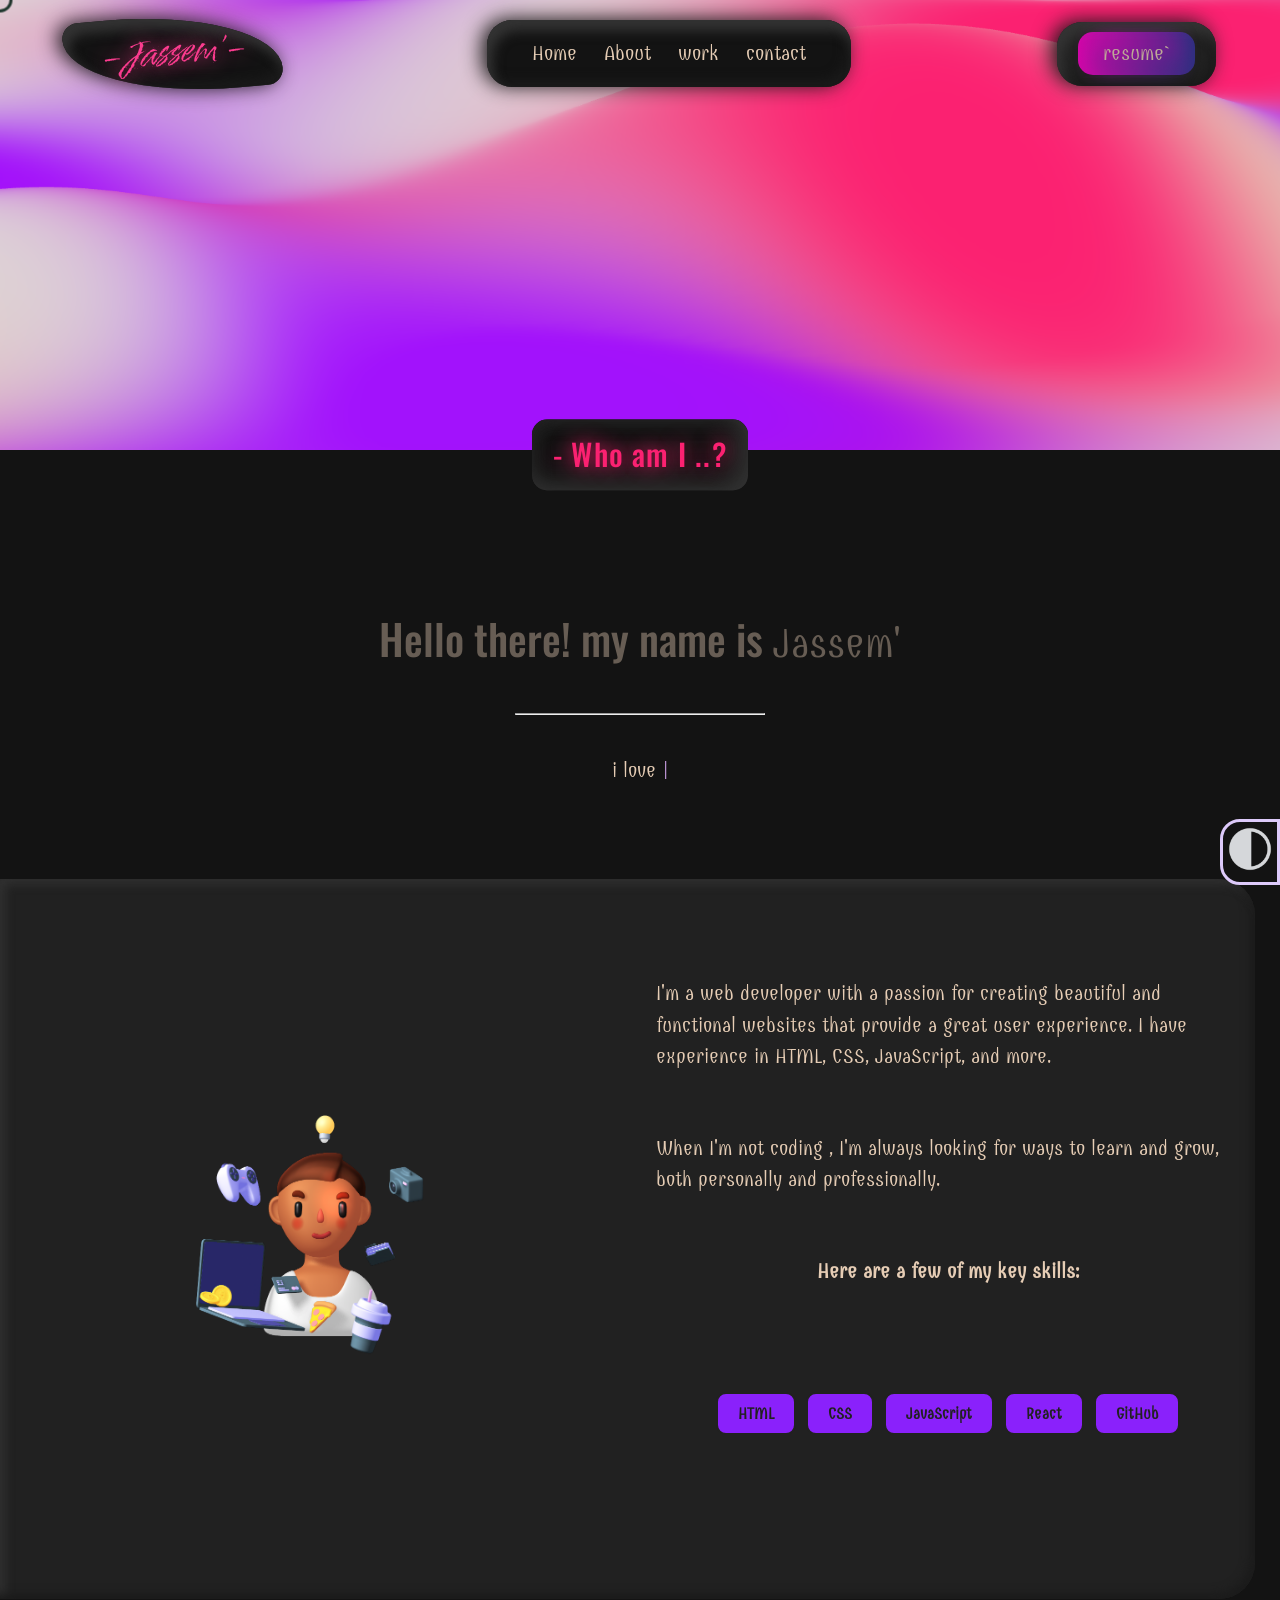
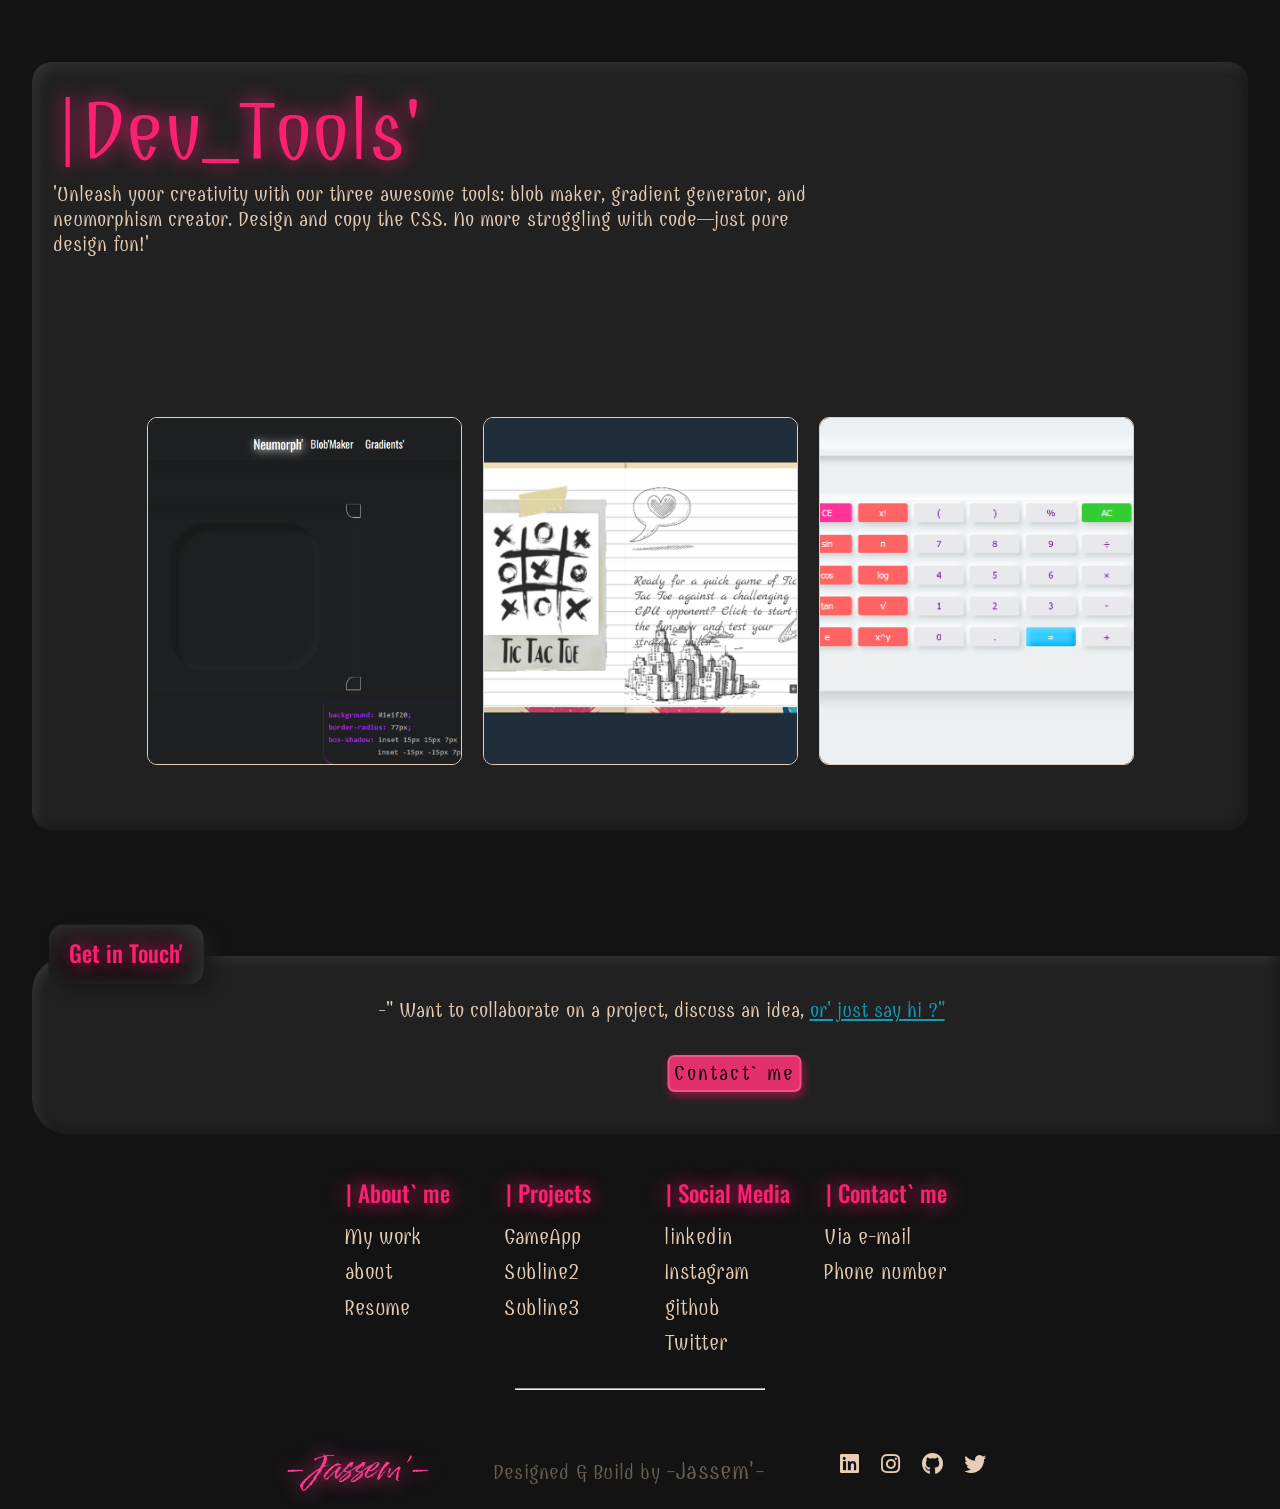
==== index.html @ 5d8669b8 "fixed snap scroll" ====
<!DOCTYPE html>
<html lang="en">
<head>
    <meta charset="UTF-8">
    <meta http-equiv="X-UA-Compatible" content="IE=edge">
    <meta name="viewport" content="width=device-width, initial-scale=1.0">
    <!--css files-->
    <link rel="stylesheet" href="css/HEADER.css">
    <link rel="stylesheet" href="css/FOOTER.css">
    <link rel="stylesheet" href="css/MAIN.css">
    <link rel="stylesheet" href="css/GRADIENT.css">
    <link rel="stylesheet" href="css/ABOUT.css">
    <link rel="stylesheet" href="css/CONTACT.css">
    <link rel="stylesheet" href="css/WORK.css">
    <!--css-libraries-->
    <link
      rel="stylesheet"
      href="https://use.fontawesome.com/releases/v5.14.0/css/all.css"
      integrity="sha384-HzLeBuhoNPvSl5KYnjx0BT+WB0QEEqLprO+NBkkk5gbc67FTaL7XIGa2w1L0Xbgc"
      crossorigin="anonymous"
    >
    <link rel="stylesheet" 
          href="https://cdn.jsdelivr.net/npm/bootstrap-icons@1.9.1/font/bootstrap-icons.css">
    <!--fonts-->
    <link rel="stylesheet" href="https://fonts.googleapis.com/css2?family=Oswald&display=swap"> 
    <link rel="stylesheet" href="https://fonts.googleapis.com/css2?family=Splash&display=swap">
    <link rel="stylesheet" href="https://fonts.googleapis.com/css2?family=The+Nautigal&display=swap">
    <link rel="stylesheet" href="https://fonts.googleapis.com/css2?family=Combo&display=swap"> 
    <link rel="stylesheet" href="https://fonts.googleapis.com/css2?family=Shrikhand&display=swap"> 

    <title>-Jassem'-</title>
</head>


<body>
              <!--!header section-->
  <div class="cursor"></div>

  <header>
      <div class="header__container" id="header">
          <div class="head-notch"><a class="logo__link" href="#"><p class="logo">-Jassem'-</p> </a></div>
          <div class="head-notch">
            <nav class="nav-links">
              <li><a href="#">Home</a></li>
              <li><a href="#about">About </a></li>
              <li><a href="#work">work</a></li>
              <li><a href="#contact">contact</a></li>
            </nav>
          </div>
          <div class="head-notch"><a href="src/Jassem' resume.pdf"><div class="btn-brdr"><button class="btn">resume`</button></div></a></div>
          
          
          <button onclick="onClickFunc()" class="hamburger">
              <span></span>
              <span></span>
              <span></span>
          </button>
      </div>
      <div class="hamb-bg">
          <ul class="hamb-links">
              <li><a href="#">Home</a></li>
              <li><a href="#about">About </a></li>
              <li><a href="#work">work</a></li>
              <li><a href="#contact">contact</a></li>
          </ul>
      </div>
  </header>
    
            <!--(after header section /separator)-->      
    <div class="after__header--container">
      <div class="after__header">
        <canvas id="gradient-canvas" style="height: 100%;" data-transition-in <path fill="url(#grad)" fill-opacity="1" d="M0,96L48,85.3C96,75,192,53,288,64C384,75,480,117,576,154.7C672,192,768,224,864,245.3C960,267,1056,277,1152,245.3C1248,213,1344,139,1392,101.3L1440,64L1440,0L1392,0C1344,0,1248,0,1152,0C1056,0,960,0,864,0C768,0,672,0,576,0C480,0,384,0,288,0C192,0,96,0,48,0L0,0Z"></path>/>
      </div>
    </div>
    <div class="LightSwitch_container"><img src="src/theSwitch.png" id="LightSwitch"></img></div>
              <!--about section-->
  <section class="about-me work-hover">
              <!--about-main section-->               
    <div class="wrapper">
      <div class="about-header"><h1 class="about--title">- Who am I ..?</h1></div>
        <div class="TypeAnime-container">
          <p class="hello">Hello there! my name is <span class="JG">Jassem'</span> </p>
        </div>
        <hr class="hr">
        <p class="typeParagraph">i love <span id="typewriter"></span><span id="About-cursor">|</span></p>
      </div>
      <div class="about-container-bg" id="about">
        <div class="about-me_content">
          <div class="half-content">
            <p> I'm a web developer with a passion for creating beautiful and functional websites that provide a great user experience. I have experience in HTML, CSS, JavaScript, and more.</p>
            <p>When I'm not coding , I'm always looking for ways to learn and grow, both personally and professionally.</p>
            <p style="font-weight: 650;">Here are a few of my key skills:</p>
            <ul class="skills">
              <li style="--index:1">HTML</li>
              <li style="--index:2">CSS</li>
              <li style="--index:3">JavaScript</li>
              <li style="--index:4">React</li>
              <li style="--index:5">GitHub</li>
            </ul>
          </div>
          <div class="half-content">
            <img id="about-img" src="src/JG-b.png" alt="profile picture">
          </div>
        </div>
      </div>
    </div>
  </section>

              <!--my work section-->
  <section class="work-section">
    <div class="work-bg" id="work">
      <div class="work_content">
        <a href="https://some-10s3r.github.io/Dev_Tools-" class="work-title"><span class="char">|</span>Dev_Tools'</a>
        <p class="work-desc">'Unleash your creativity with our three awesome tools: blob maker, gradient generator, and neumorphism creator. Design and copy the CSS. No more struggling with code—just pure design fun!'</p>
      </div>
      <div class="work-slider" style="--quantity:3" data-mouse-pos="0" data-prev-per="0" data-new-per="0" draggable="false">
        <img src="src/Dev_Tools'.png" data-work-header="Dev_Tools'" class="work-project" data-project-index="0" data-work-href="Dev_Tools-"draggable="false">
        <img src="src/BookOfFun.png"  data-work-header="BookOfFun"  class="work-project" data-project-index="1" data-work-href=""draggable="false">
        <img src="src/NeuScCalc.png"  data-work-header="NeuScCalc"  class="work-project" data-project-index="2" data-work-href=""draggable="false">
      </div>
    </div>
  </section>
              <!--!contact me section-->

  <section class="contact__section">
    <div class="contact__me">
      <div class="getInTouch"><h1>Get in Touch'</h1></div>

      <div class="contact__container">
        <p class="contact__p">-" Want to collaborate on a project, discuss an idea,  <u class="awesome">or' just say hi  ?"</u></p>
        <button class="contact__button">Contact` me</button>
      </div>
    </div>
  </section>

          <!--footer section-->
  <section class="footer__container"  id="contact">
      <div class="footer__links">
          <!--footer links section-->


        <div class="footer__link--wrapper">
          <div class="footer__link--items">
            <h1 class="Footer__titles">| About` me</h1>
            <a href="#work">My work</a>
            <a href="#about">about</a>
            <a href="src/Jassem' resume.pdf">Resume</a>
          </div>


          <div class="footer__link--items">
            <h1 class="Footer__titles">| Projects</h1>
            <a href="#">GameApp</a>
            <a href="#">Subline2</a>
            <a href="#">Subline3</a>
          </div>
        </div>
        
        <div class="footer__link--wrapper">

          <div class="footer__link--items">
            <h1 class="Footer__titles">| Social Media</h1>
            <a class="social__links" style="--delay: 1;--color: #4267B2;" href="https://linkedin.com">linkedin</a>
            <a class="social__links" style="--delay: 2;--color: #E1306C;" href="https://Instagram.com">Instagram</a> 
            <a class="social__links" style="--delay: 3;--color: #711270;" href="https://github.com">github</a>
            <a class="social__links" style="--delay: 4;--color: #0077b5;" href="https://twitter.com">Twitter</a>
          </div>
          
          <div class="footer__link--items">
            <h1 class="Footer__titles">| Contact` me</h1>
            <a href="#contact">Via e-mail</a>
            <a href="#contact">Phone number</a>
          </div>
        </div>
      
      </div>

      <hr class="footer__separator">
          <!--bottom footer section-->
      <section class="bottom__footer">
          <div>
            <a class="logo__link" href="#"><p class="logo">-Jassem'-</p> </a>
          </div>
          
          <p class="website__rights">Designed & Build by <span class="JG">-Jassem'-</span></p>

          <!-- social icons section -->
          
          <div class="social__icons">
            <a href="https://linkedin.com" class="social__icon--link "style="--color:#4267B2;--delay: 1;">
              <i class="fab fa-linkedin"></i>
            </a>

            <a href="https://instagram.com" class="social__icon--link "style="--color:#E1306C;--delay: 2;">
              <i class="fab fa-instagram"></i>
            </a>

            <a href="https://github.com" class="social__icon--link "style="--color:#711270;--delay: 3;">
              <i class="fab fa-github"></i>
            </a>

            <a href="https://twitter.com" class="social__icon--link "style="--color:#0077b5;--delay: 4;">
              <i class="fab fa-twitter"></i>
            </a>

          </div>
      </section>
    
  </section>
  
<script src="javascript/cursor.js" async></script>
<script src="javascript/about.js" async></script>
<script src="javascript/gradient.js" async></script>
<script src="javascript/headerHamb.js" async></script>
<script src="javascript/work.js" async></script>
<script src="javascript/dark-light.js" async></script>
</body>
</html>
---- css/HEADER.css ----
header{
    position: fixed;
    z-index: 999;
    top: 0;
    left: 0;
    right: 0;
    height: 100px;
}
.header__container{
    background-color: var(--Primary-bg);
    display: flex;
    align-items: center;
    justify-content: space-between;
    padding: 0.7rem 5%;
    border-radius: 30px;
    background: transparent;
}  
.head-notch{
        background-color: var(--Primary-bg);
        padding: .5rem 3%;
        border-radius: 25px;
        box-shadow: -5px -1px 20px var(--border-2) ,
                    inset 6px 11px 12px var(--border-1), 
                    inset -5px -6px 12px var(--border-2);
}
.head-notch:nth-child(1){
    transform: rotate(-5deg);
    border-radius: 50px 250%;
    transition: all .7s cubic-bezier(1,-0.24,.22,1.4);
}
.head-notch:nth-child(1):hover{
    scale: 1.05;
    transform: rotate(0deg);
    border-radius: 50px;
    padding: .5rem 4%;
    margin: 0 .3rem;
    transition: all .7s cubic-bezier(1,-1.25,0,1.04);
} 
.head-notch:nth-child(2){
    padding: 1rem 3%;
}
.head-notch:nth-child(3){
    background-color: var(--Secondary-bg);
    padding: .5rem 1rem;
    border-radius: 25px;
    transition: all .5s cubic-bezier(.78,-0.86,.27,1.64);
}
.head-notch:nth-child(3):hover{
    scale: 1.05;
    padding: .6rem 1.8rem;
}
.nav-links li{
display: inline-block;
padding: 0 .5rem;
transition: all .4s cubic-bezier(.78,-0.86,.27,1.64);
}
.nav-links li:hover{
    scale: 1.3;
    margin: 0 1rem;
    text-shadow: 0 0 10px currentColor;
}
.highlight1{animation: highlight1 6s infinite ease-out 1.5s;}
.highlight2{animation: highlight2 6s infinite ease-out 1.5s;}
.highlight3{animation: highlight3 6s infinite ease-out 1.5s;}
.highlight4{animation: highlight4 6s infinite ease-out 1.5s;}

@keyframes highlight1 {10%{color: var(--light);} 20%{color: var(--Hover-1);} 30% ,100%   {color: var(--light);}}
@keyframes highlight2 {20%{color: var(--light);} 30%{color: var(--Hover-1);} 40% ,100% {color: var(--light);}}
@keyframes highlight3 {30%{color: var(--light);} 40%{color: var(--Hover-1);} 50% ,100% {color: var(--light);}}
@keyframes highlight4 {40%{color: var(--light);} 50%{color: var(--Hover-1);}    60%   {color: var(--light);}}

.btn{
    color: #e6cdb5;
    scale: 1;
    padding: 9px 25px;
    opacity: 0.8;
    background: #ff00cc;
    background: -webkit-linear-gradient(to right, #ff00cc, #333399);
    background: linear-gradient(to right, #ff00cc, #333399);
    border: none;
    border-radius: 15px;
    filter: none;
    transition: all 0.85s cubic-bezier(.87,-1.38,.03,1.54);
    animation: btn 4s infinite;
}
@keyframes btn {
    0%,35%,55%,100%{filter: grayscale(.8);}
    17%,50%,70%{filter: grayscale(0);}
}
.btn::before{
    content: "";
    position: absolute;
    inset: 15%;
    background: #ff00cc;
    background: linear-gradient(to bottom right,
    #ff00cc, #333399);
    background: -webkit-linear-gradient(to bottom right, #ff00cc, #333399);
    filter: blur(.5em);
    z-index: -1;
}
.btn:hover{
    opacity: 1;
    transform: scale(1.1);
    animation: none;
}
.btn:hover::before{
    inset: 5% 0;
    animation: none;
}
.btn:active{
    transform: scale(1.2);
}
.btn:active::before{
    inset: 15%;
}
.hamburger{
display: none;
}
.hamb-links{
display: none;
}
@media screen and (max-width:866px){
  .nav-links,.cursor{display: none;}

  .head-notch{
    background-color: transparent;
    padding: 0;
    box-shadow: none;
  }

  .head-notch:nth-child(1){
    transform: none;
    border-radius: none;
  }

  .head-notch:nth-child(2) , .head-notch:nth-child(3){
    padding: 0;
  }

  .header__container{
    background-color: var(--Primary-bg);
    display: flex;
    justify-content: space-between;
    align-items: center;
    margin: .5rem .5rem;
    padding: 0.7rem 5%;
    border-radius: 30px;
    box-shadow: inset 10px -8px 25px  var(--Bxshdw-1), 
                inset 10px -8px 12px  var(--BXshdw-2);
  }

  .hamburger{
    display: block;
    position: relative;
    z-index: 999999;
    user-select: none;
    appearance: none;
    border: none;
    outline: none;
    background: none;
  }

  .hamburger span{
    display: block;
    width: 33px;
    height: 4px;
    margin-bottom: 5px;
    position: relative;
    background-color: var(--light);
    border-radius: 6px;
    z-index: 99999;
    transform-origin: 0 0;
    transition: 0.5s;
  }

  .hamburger span:nth-child(2){
    animation: hamb-span 10s ease-in-out infinite 5s; 
  }

  @keyframes hamb-span {
    0%{transform: translate(0);background-color: var(--light);}
    3%{transform:translate(10px);background-color: var(--hamb-spans);}
    5.25%{width:26.5px;transform: translate(0);background-color: var(--light);}
    6.75%{transform:translate(7px);background-color: var(--hamb-spans-2);}
    9.75%{transform: translate(0);background-color: var(--light);}
    12%{transform:translate(2px);background-color: var(--hamb-spans-2);}
    13.5%{transform:translate(1px);background-color: var(--hamb-spans-3);}
    15%{width: 33px; transform: translate(0);background-color: var(--light);}
  }


  .hamburger:hover span:nth-child(2){
    transform: translateX(10px);
    background-color: var(--hamb-spans);
  }

  .hamburger.is-active span:nth-child(1){
    transform: translate(2px, -3px) rotate(45deg);
  }

  .hamburger.is-active span:nth-child(2){
    background-color: var(--hamb-spans);
    opacity: 0;
    transform: translateX(15px);
  }

  .hamburger.is-active span:nth-child(3){
   transform: translate(-1px, 2px) rotate(-45deg);
  }

  .active-bg{
    top: 0;
    right: 0;
    position: fixed;
    border-radius:20px 0 10px 20px;
    background: var(--Primary-bg);
    box-shadow: 10px 8px 15px var(--border-2),
    inset -10px 8px 25px var(--border-1),
    inset 10px -8px 12px var(--border-2);
    transition:all .3s ease-out ;
    animation: blur-out .5s ease-out;
  }

  @keyframes blur-out {
    0%{
    transform: translate(250px ,-350px);
    scale: .2;
    filter: blur(8px);
    } 50%{
    transform: translate(10px ,-20px);
    scale: .8;
    filter: blur(4px);
    } 100%{
    transform: translate(0 ,0);
    scale: 1;
    filter: blur(0px);
    }
  }
      

  .active-links{
  display: block;
  text-decoration: none;
  list-style: none;
  margin: 35px 70px 30px 35px;
  }

  .active-links li {
  margin: 15px;
  font-size: 20px;
  }
}

@media screen and (max-width:677px){
.btn{display: none;}
.logo{margin-right: .5rem;}
}
---- css/FOOTER.css ----
.footer__container {
  background-color: var(--Primary-bg);
  padding: 2rem 0 0 0;
  display: flex;
  justify-content: center;
  align-items: center;
  flex-direction: column;
}

.Footer__titles{
  color: var(--head-titles);
  text-shadow: 0 0 20px var(--head-titles);
  animation: Footer-title-glow 15s infinite;
}

@keyframes Footer-title-glow {
  10%,50%{color: var(--head-titles);
    text-shadow: 0 0 20px var(--head-titles);}
  20%,30%{color: var(--head-titles-3);
    text-shadow: 0 0 20px var(--head-titles-3);}
  25%{color: var(--head-titles-2);
    text-shadow: 0 0 20px var(--head-titles-2);}
}

.footer__links {
  display: flex;
  justify-content: center;
  padding: 0 0 0 2.5rem;
}

.footer__link--wrapper {
  display: flex;
}

.footer__link--items {
  display: flex;
  flex-direction: column;
  align-items: flex-start;
  margin-bottom: 1rem;
  width: 160px;
}
.footer__link--items:hover .social__links{animation: none;}
.social__links{
  animation: social__links 5s infinite ease-out ;
  animation-delay: calc(var(--delay)*.7s);  
}

@keyframes social__links {10%{color: var(--light);} 20%{color: var(--color);} 50% ,100%   {color: var(--light);}}
.bottom__footer {
  display: flex;
  justify-content: space-between;
  align-items: center;
  width: fit-content;
  gap: 3em;
  flex-wrap: wrap;
  margin: 2rem 0 0 0;
  padding: 0 5%;
}
@media screen and (max-width:768px) {
  .bottom__footer{
    justify-content: space-around;
    gap: .5rem;
  }
}
.social__icons {
  display: flex;
  justify-content: space-around;
  align-items: center;
  width: 170px;
  padding: 1rem 0;
}

.footer__separator{
  width: 250px;
  background: rgb(190, 190, 190);
}

.website__rights {
  font-family:'Combo', cursive;
  color: var(--light);
  opacity: .4;
  padding: 1rem 0;
  letter-spacing: .2px;
}
.website__rights span{font-size: 1.2rem;}
.social__icon--link{
  animation: social__links 5s infinite ease-out;
  animation-delay: calc(var(--delay)*.7s);
} 
  
@media screen and (max-width: 820px) {  
  .footer__link--wrapper {
    flex-direction: column;
  }
}
---- css/MAIN.css ----
:root{
    --Dark-1:#131313;
    --Dark-2:#212121;
    --color-text:#e6cdb5;
    --Primary-bg:var(--Dark-1);
    --Secondary-bg:var(--Dark-2);
    --head-titles:#fb2171;
    --head-titles-2: #a827f8;
    --head-titles-3: #8a21fb;
    --Hover-1: #a212fc;
    --light: var(--color-text);
    --border-1:#333333;
    --border-2:#1b1b1b;
    --hamb-shdw:#2a2929;
    --hamb-spans:#FC3C8F;
    --hamb-spans-2:#ff74b0;
    --hamb-spans-3:#fd91c0;
    --logo-glow-1:#ff5aac;
    --logo-glow-2:#FC3C8F;
    --target-height: 110px;
}
.light__theme{
    --Light-1: #ddcafa;
    --Light-2: #dbc4fd;
    --color-text: #333333;
    --border-1: #baa7d7;
    --border-2: #fce1ff;
    --Primary-bg: var(--Light-1);
    --Secondary-bg: var(--Light-2);
    --light: var(--color-text);
}
* {
    box-sizing: border-box;
    margin: 0;
    padding: 0;
    font-family: 'Combo', cursive;
    font-size: 21px;
    font-weight: 500;
    scroll-behavior: smooth;
    transition: .5s ;
    cursor:none; 
}
body{background: var(--Primary-bg);}
::selection{
    color: var(--Secondary-bg);
    background: var(--light);
}
.cursor{
    position: fixed;
    width: 25px;
    height: 25px;
    border-radius: 50%;
    border: 3.5px solid #fff;
    mix-blend-mode: difference;
    transform: translate(-50%,-50%);
    pointer-events: none;
    animation: cursor 20s linear infinite;
    transition: .01s;
    z-index: 999999;
}
@keyframes cursor {
    48%,52%{background: none;}
    50%{background: #fff;}
}
.cursor-click{
    width:35px;
    height: 35px;
    border: 3.5px dashed #fff;
    animation: curClck 2.7s linear infinite;
    animation-delay: .2s;
}
@keyframes curClck {
    from{transform: translate(-50%,-50%) rotate(0);}
    to{transform: translate(-50%,-50%) rotate(360deg);}
}


                                    /*! this is the scroll snap css*/
html{
    scroll-snap-type: y mandatory;
    scroll-padding-top: 105px;
}
.after__header--container{scroll-snap-align: start;scroll-snap-stop: always;}
.work-bg{scroll-snap-align: start;scroll-snap-stop: always;}
.contact__section{scroll-snap-align: start;scroll-snap-stop: always;}
.footer__container{scroll-snap-align: start;scroll-snap-stop: always;}
                                    /*----------HEADER__BORDER---------*/

header a:hover::after{
    transform: scaleX(0);
}

p{color: var(--light);}

a{
    text-decoration: none;
    color: var(--light);
    text-decoration: none;
    margin-bottom: 0.5rem;
    transition: .5s ease-out;
    scale: 1.05;
}

a:hover, a:active{
    color: var(--Hover-1);
    transition: .5s ease-out;
    scale: 1;
}
.social__icons a:hover,.social__icons a:active,.social__links:hover,.social__links:active{color: var(--color);}

a::after{
    content:"";
    position: absolute;
    width: 100%;
    height: 1.5px;
    bottom: 0;
    left: 0;
    border-radius: 50%;
    background:var(--Hover-1);/*change hover here*/
    transform: scaleX(0);
    transform-origin: center;
    transition: transform .5s;
}
.social__icons a::after,.social__links::after{background: var(--color);}
a:hover::after{
    transform: scaleX(1);
}

h1 ,h2{
    font-family: 'Oswald', sans-serif;
    font-size: 23px;
    font-weight: 500;
    margin-bottom: 15px;
    color: var(--head-titles);
    text-shadow: 0 0 20px var(--head-titles);
}



                                    /*--------------------------*/


.logo {
    color: var(--logo-glow-2);
    font-family: 'Splash',cursive;
    font-weight: 400;
    font-size: 35px;
    text-decoration: none;
    text-shadow: 0 0 20px var(--logo-glow-2);
    animation: logo-glow 1s ease-in-out infinite alternate 2s;
}

.logo__link:hover::after{transform: scaleX(0);}

@keyframes logo-glow {
    from {
    text-shadow: 0 0 5px var(--logo-glow-1);
    }
    to {
    text-shadow: 0 0 20px var(--logo-glow-2);
    }
}

ul{
    list-style: none;
}

.nav-links li a:hover{
    color: var(--light);
}


                            /*-------------------------------*/
.after__header{
    height: 50vh;
    position: relative;
}

@keyframes title-glow {
    0%,20%,100% {color: var(--head-titles-2);text-shadow: 0 0 20px var(--head-titles-2);}
    40% {color: #278cf8;text-shadow: 0 0 20px #278cf8;}
    50% {color: #a827f8;text-shadow: 0 0 20px #a827f8;}
    60% {color: #f8279a;text-shadow: 0 0 20px #f8279a;}
    70% {color: #273cf8;text-shadow: 0 0 20px #273cf8;}
}
.JG{animation: JG-glow 3s infinite ease;}
p:has(span.JG){opacity: .4;}
@keyframes JG-glow {
    0%,25%{text-shadow: 0 0 5px var(--color-text);opacity:1;filter: blur(0px);}
    10%{text-shadow: 0 0 1px var(--color-text);opacity: 0;filter: blur(5px);}
}

#LightSwitch{
    width: 50px;
    height: 50px;
    mix-blend-mode: difference;
}

.LightSwitch_container{
    background: #131313;
    border: 3px solid #ddcafa;
    border-radius:  20px 0  0 20px ;
    z-index: 9999;
    position: fixed;
    bottom: .7rem;
    right: 0;
    padding: 2px;
    animation: lghtswtch 5s infinite;
}

@keyframes lghtswtch {
    0%,60%{background: #131313;border: 3px solid #ddcafa;}
    10%,50%{background: #ddcafa;border: 3px solid #131313;}
}
---- css/GRADIENT.css ----
#gradient-canvas {
    width: 100%;

    --gradient-color-1: #dcdcdc; 
    --gradient-color-2: #e6cdb5; 
    --gradient-color-3: #a212fc;
    --gradient-color-4: #fb2171;
}
---- css/ABOUT.css ----
.about-me{
    padding: 0 0 3em 0;
    background: var(--Primary-bg);
}
.wrapper {
    height: calc(50vh - 1em);
    display: flex;
    justify-content: space-evenly;
    align-items: center;
    flex-direction: column;
    background: var(--Primary-bg);
    padding-bottom: 2.5em;
}

.about-header {
    padding: .5rem 1rem 0 1rem;
    background-color: var(--Primary-bg);
    transform: translateY(-3.5rem);
    border-radius: 15px;
    box-shadow: inset -10px -8px 25px var(--border-1),
        inset 10px 8px 12px var(--border-2);
    transition: all .5s cubic-bezier(.78,-0.86,.27,1.64);
}
.about-header:hover {
    scale: 1.15;
}
.about--title {
    letter-spacing: 1.2px;
    font-size: 30px;
    animation: title-glow 7s infinite;
}
.hello{
    color: var(--light);
    font-size: 2rem;
    opacity: .4;
    font-family: 'Oswald', sans-serif;
    font-weight: 500;
    text-align: center;
}
.hello span{font-size: 2rem;}
.hr{
    width: 250px;
    background: rgba(190, 190, 190, 0.367);
}

#typewriter{
    color: var(--light);
}

#About-cursor{
    color: rgb(214, 168, 241);
    animation: blink 1.5s linear infinite;
}

@keyframes blink {
    0%,100%{opacity: 100%;}
    45%,55%{opacity: 0%;}
}

.about-container-bg{
    background: var(--Primary-bg);
    height: 80vh;
    scroll-snap-align: start;
}

.about-me_content {
    height: 100%;
    margin: 0 1.2em 0 0; 
	padding: 0;
    color: var(--light);
    background-color: var(--Secondary-bg);
    border-radius: 0 36px 36px 0 ;
    box-shadow: inset -5px -5px 10px var(--border-2),
                inset 5px 5px 10px var(--border-1);
    display: flex;
    align-items: center;
    justify-content: center;
}
.half-content{
    display: flex;
    align-items: center;
    justify-content: space-around;
    flex-direction: column;

}
.about-me_content p {
    padding: 15px;
	font-size: 21px;
	line-height: 1.5;
	margin-bottom: 30px;
}

.about-me_content .skills {
	display: flex;
	flex-wrap: wrap;
	justify-content: flex-start;
	margin-top: 30px;
	margin-bottom: 50px;
    padding: 30px;
    transform-style: preserve-3d;
    perspective: 1000px;
}
.about-me_content .skills:hover li{filter: grayscale(.9);animation-play-state: running;}

.about-me_content .skills li {
    color: #212121;
    border:2px solid #212121;
	background-color: #8a21fb;
	font-size: 16px;
	font-weight: bold;
    margin: 0 5px;
	padding: 10px 20px;
	border-radius: 10px;
	text-align: center;
    transition: all .5s cubic-bezier(0.215, 0.610, 0.355, 1);
    animation: skills 5s infinite;
    animation-delay: calc(var(--index)*0.2s);
    animation-play-state: paused;
}
.about-me_content .skills li:has(+*+*+*:hover){
    transform: translateZ(40px) rotateY(-15deg);
}
.about-me_content .skills li:has(+*+*:hover){
    filter: grayscale(.9);
    transform: translateZ(70px) rotateY(-25deg);
}
.about-me_content .skills li:has(+*:hover){
    filter: grayscale(.7);
    transform: translateZ(150px) rotateY(-55deg);
}
.about-me_content .skills li:hover{
    filter: grayscale(0);
    transform: translateZ(200px);
}
.about-me_content .skills li:hover +*{
    filter: grayscale(.7);
    transform: translateZ(150px) rotateY(55deg);
}
.about-me_content .skills li:hover +*+*{
    filter: grayscale(.9);
    transform: translateZ(70px) rotateY(25deg);
}
.about-me_content .skills li:hover +*+*+*{
    transform: translateZ(40px) rotateY(15deg);
}

@keyframes skills {
    0%,100% {background-color: #a827f8;text-shadow: 0 0 20px #a827f8;}
    35% {background-color: #f8279a;text-shadow: 0 0 20px #f8279a;}
    50% {background-color: #f8ee27;text-shadow: 0 0 20px #f8ee27;}
    70% {background-color: #27f8a4;text-shadow: 0 0 20px #27f8a4;}
    90% {background-color: #2731f8;text-shadow: 0 0 20px #2731f8;}
}
  
.about-me_content img {
    width: 100%;
    aspect-ratio: 2/1;
}

@media (min-width: 768px) {
	.about-me_content{
		flex-direction: row-reverse;
	}
}

@media (max-width: 768px) {
	.about-me_content {flex-direction: column;}
    .about-me_content .skills li{filter: grayscale(0);}
    .about-container-bg{height: auto;}
}
---- css/CONTACT.css ----
.contact__section{
  background: var(--Primary-bg);
}
.getInTouch{
  position: absolute;
  padding: .5rem 1rem 0 1rem;
  background-color: var(--Primary-bg);
  transform: translate(.8rem , -1.5rem);
  border-radius: 15px;
  box-shadow: 10px 8px 15px var(--border-2),
              inset -10px 8px 25px var(--border-1),
              inset 10px -8px 12px var(--border-2);
  transition: all .5s cubic-bezier(.78,-0.86,.27,1.64);
}
.getInTouch:hover {
    scale: 1.15;
}
.getInTouch h1{
  color: var(--head-titles);
  text-shadow:0 0 20px var(--head-titles);
  animation: title-glow 5s infinite;
}
.contact__me{
  margin: 0 0 0 1.5rem;
  background-color: var(--Secondary-bg);
  border-radius: 36px 0 0 36px;
  box-shadow: inset -5px -5px 10px var(--border-2),
              inset 5px 5px 10px var(--border-1);
}
.contact__container{
  display: flex;
  align-items: center;
  justify-content: center;
  flex-direction: column;
}
.contact__p{
  color:var(--light);
  text-shadow: var(--light);
  margin: 2em 0 .5em .5em;
}
.awesome{
  color: #139bb6;
  text-shadow: #139bb6;
  cursor:grab;
  animation: colors 3s infinite alternate 5s;
  animation-play-state: paused;
}
.awesome:hover{animation-play-state: running;}
@keyframes colors {
  0%{color: #139bb6;text-shadow: #139bb6}
  20%{color: #366ff3;text-shadow: #366ff3}
  40%{color: #ae22d9;text-shadow: #ae22d9}
  60%{color: #e637c9;text-shadow: #e637c9}
  80%{color: #d51e4f;text-shadow: #d51e4f}
  90%{color: #e77c24;text-shadow: #e77c24}
}
.contact__button{
  background-color: #E1306C;
  border: 2px solid #eb5486;
  letter-spacing: .1em;
  border-radius: 7px;
  padding: .2rem; 
  margin: 1rem .5rem 2rem 3rem;
  box-shadow: 2px 4px 10px 0px #921941;
  transform: translate(2.5em);
  transition:all .3s ease-out;
}
---- css/WORK.css ----
.work-section{
    background: var(--Primary-bg);
    height: 90vh;
    width: 100%;
    margin-bottom: 4em;
    padding: 0 0 2em 0;
    display: flex;
    align-items: center;
    justify-content: center;
}
.work-bg{
    box-shadow: inset -5px -5px 10px var(--border-2), inset 5px 5px 10px var(--border-1);
    width: 95%;
    height: 100%;
    background: var(--Secondary-bg);
    border-radius: 20px;
    display: flex;
    padding: 1em;
    justify-content: space-between;
    flex-direction: column;
    overflow: hidden;
}
.work_content{
    width: 65%;
    height: 30%;
}
@media screen and (max-width:450px) {
    .work_content{width: 100%;}
}
.work_content .work-title{
    font-weight:500;
    margin-bottom: 15px;
    color: var(--head-titles);
    text-shadow: 0 0 20px var(--head-titles);
}
.work_content .work-title span{font-size: 4rem;display: inline-block;transition: all .5s ease;transition-delay: .3s;}
@media screen and (max-width:500px) {
    .work_content .work-title,.work_content .work-title span{font-size: 1.5rem;}
}
.work-slider{
    max-width: calc(var(--quantity)*20em);
    height: 60%;
    display: flex;
    align-items: center;
    justify-content: center;
    gap: 1em;
}
.work-slider .work-project{
    height: 80%;
    width: 15em;
    object-fit: cover;
    object-position: 50% 50%;
    border-radius: 10px;
    border: 1px solid var(--color-text);
}
/* work-title transitions and animations */
.work-title:hover .char{animation: wiggly 2s infinite;}
@keyframes wiggly {
    0%,100%{translate:0 0px;}
    50%{translate:0 5px;}
}
.work-title:hover .char{animation: wiggly 2s infinite ;transition-delay: none;animation-delay: .3s}
.work-title:hover .char:nth-child(1){
    animation: bar 1s forwards cubic-bezier(0.215, 0.610, 0.355, 1);
}
@keyframes bar{
    0%,50%,100%{transform: translate(0,0) rotate(0deg);}
    20%,25%{transform: translate(-50%) rotate(-2deg);}
    75%{transform: translate(-10% ) rotate(-1deg);}
}
.work-title:hover .char:nth-child(2){
    transform: translate(10%,-20%) rotate(-5deg);
    transition-delay: calc(500ms+210ms);
    animation-delay: 10s;
}
.work-title:hover .char:nth-child(3){
    transform: translate(5%,15%) rotate(3deg);
    transition-delay: calc(500ms+150ms);
    animation-duration: 3s;
}
.work-title:hover .char:nth-child(4){
    transform: translate(15%,-15%) rotate(5deg);
    transition-delay: calc(500ms+270ms);
    animation-duration: 5s;
}
.work-title:hover .char:nth-child(5){
    transform: translate(5%,3%) rotate(2deg);
    transition-delay: calc(500ms+750ms);
    animation-duration: 7s;
}
.work-title:hover .char:nth-child(6){
    transform: translate( -8%, 15%) rotate(-8deg);
    transition-delay: calc(500ms+515ms);
    animation-duration: 3s;
}
.work-title:hover .char:nth-child(7){
    transform: translate(-10% ,-14%) rotate(-4deg);
    transition-delay: calc(500ms+350ms);
    animation-duration: 5s;
}
.work-title:hover .char:nth-child(8){
    transform: translate(7%,4%) rotate(-2deg);
    transition-delay: calc(500ms+700ms);
    animation-duration: 7s;
}
.work-title:hover .char:nth-child(9){
    transform: translate(8%,-7%) rotate(-4deg);
    transition-delay: calc(500ms+550ms);
    animation-duration: 10s;
}
.work-title:hover .char:nth-child(10),.work-title:hover .char:last-child{
    animation: revBar .7s forwards .3s cubic-bezier(0.215, 0.610, 0.355, 1);
}
@keyframes revBar {
    0%,65%,100%{transform: translate(0 0) rotate(0);}
    50%{transform: translate(50%, -5%) rotate(3deg);}
}
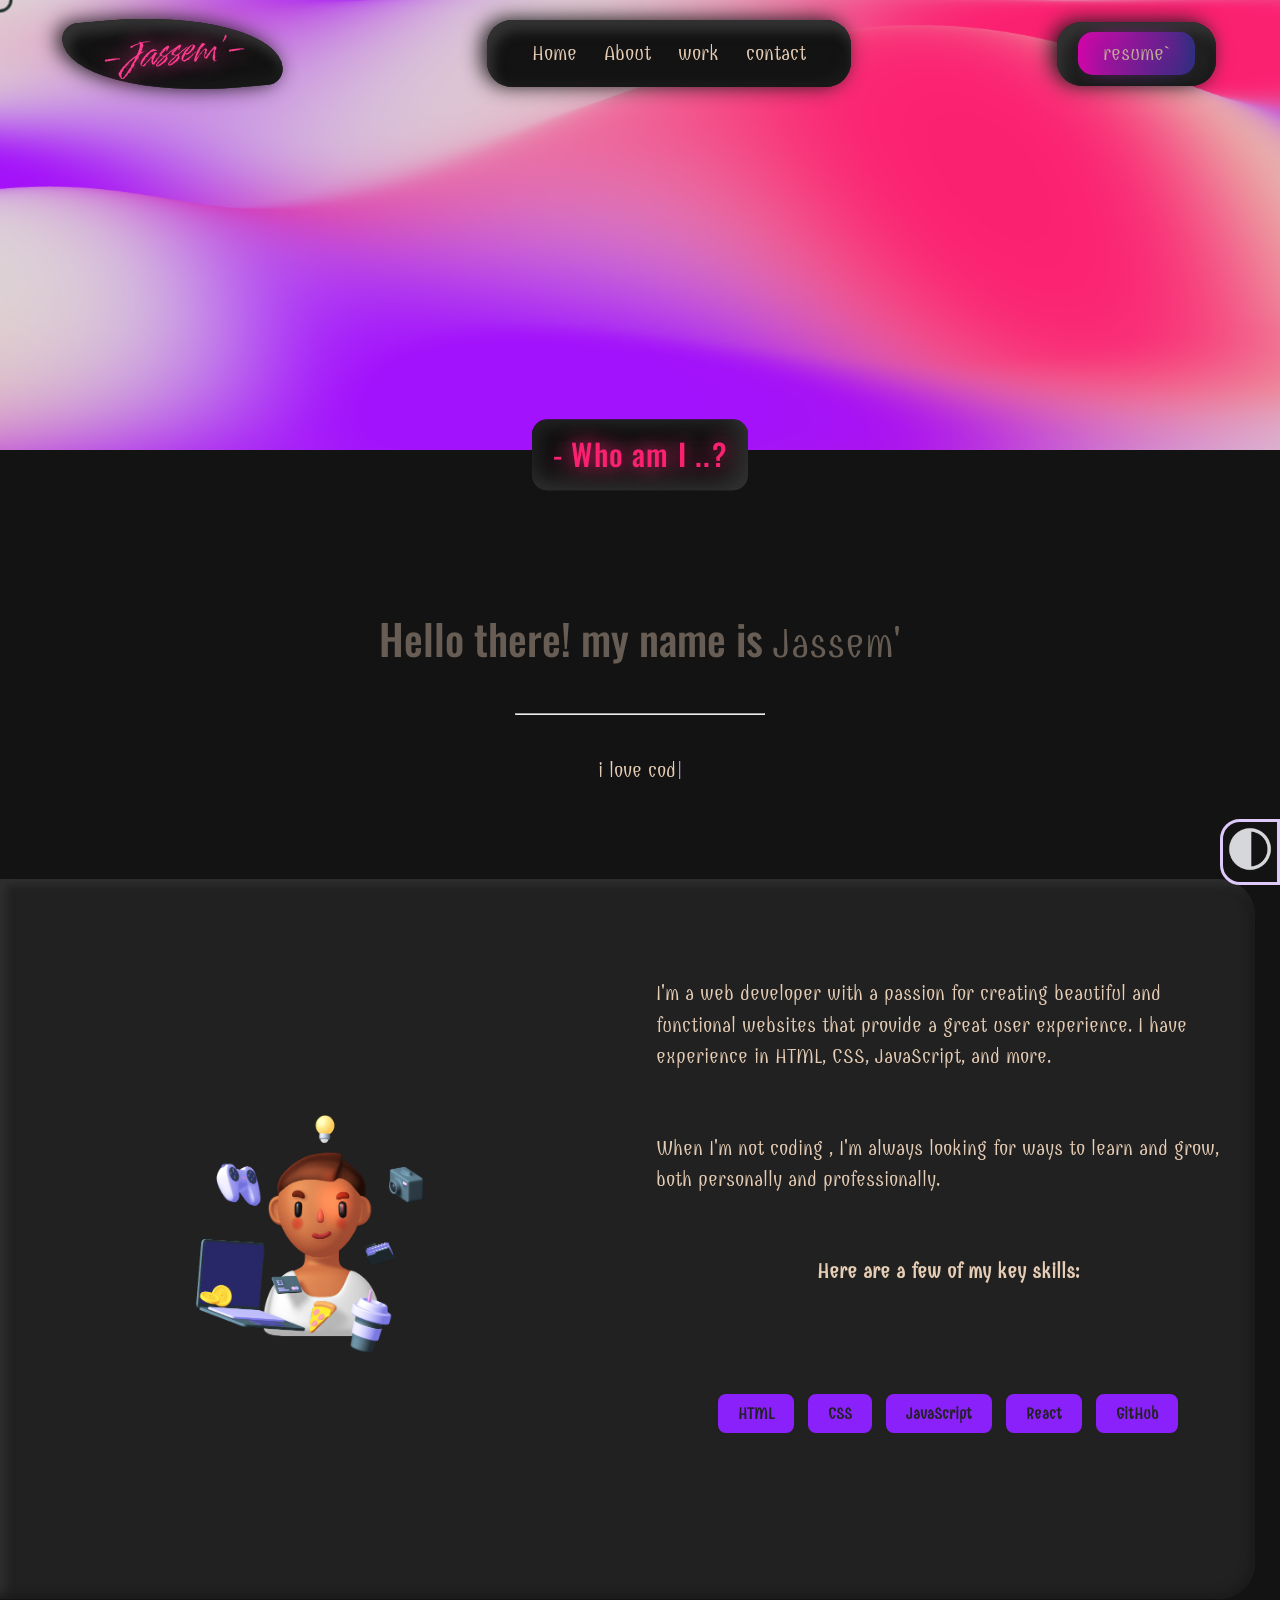
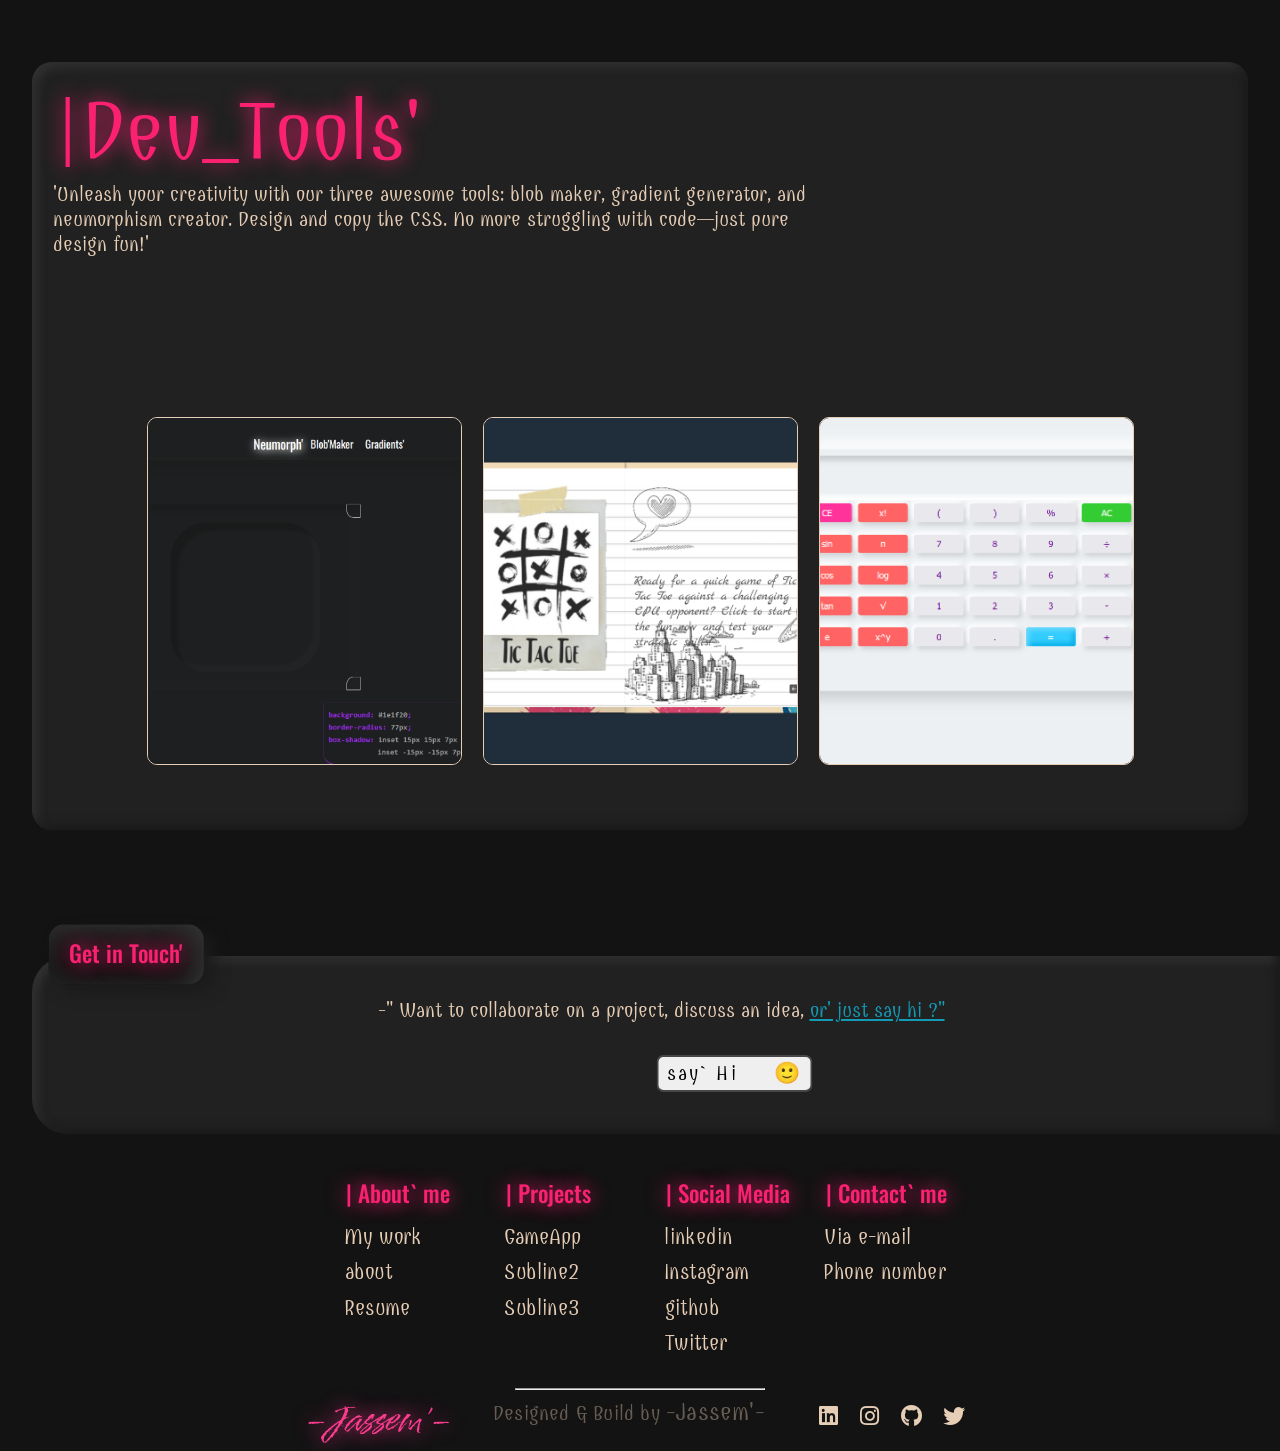
==== commit 287c2ac8: "fixed contact,now the emojis and image interactivity in about" ====
--- a/index.html
+++ b/index.html
@@ -82,7 +82,7 @@
           <p class="hello">Hello there! my name is <span class="JG">Jassem'</span> </p>
         </div>
         <hr class="hr">
-        <p class="typeParagraph">i love <span id="typewriter"></span><span id="About-cursor">|</span></p>
+        <p class="typeParagraph">i love  <span id="typewriter"></span><span id="About-cursor">|</span></p>
       </div>
       <div class="about-container-bg" id="about">
         <div class="about-me_content">
@@ -128,7 +128,7 @@
 
       <div class="contact__container">
         <p class="contact__p">-" Want to collaborate on a project, discuss an idea,  <u class="awesome">or' just say hi  ?"</u></p>
-        <button class="contact__button">Contact` me</button>
+        <button class="contact__button">say` Hi <span class="waveHand">✋</span></button>
       </div>
     </div>
   </section>
--- a/css/HEADER.css
+++ b/css/HEADER.css
@@ -209,10 +209,10 @@
   }
 
   .active-bg{
-    top: 0;
-    right: 0;
+    top: 1em;
+    right: 1em;
     position: fixed;
-    border-radius:20px 0 10px 20px;
+    border-radius: 50px 10px 50px 10px;
     background: var(--Primary-bg);
     box-shadow: 10px 8px 15px var(--border-2),
     inset -10px 8px 25px var(--border-1),
--- a/css/FOOTER.css
+++ b/css/FOOTER.css
@@ -51,15 +51,15 @@
   justify-content: space-between;
   align-items: center;
   width: fit-content;
-  gap: 3em;
+  gap: 2em;
   flex-wrap: wrap;
-  margin: 2rem 0 0 0;
+  margin: .2rem 0 0rem 0;
   padding: 0 5%;
 }
 @media screen and (max-width:768px) {
   .bottom__footer{
-    justify-content: space-around;
-    gap: .5rem;
+    justify-content: center;
+    gap: 0;
   }
 }
 .social__icons {
@@ -67,7 +67,6 @@
   justify-content: space-around;
   align-items: center;
   width: 170px;
-  padding: 1rem 0;
 }
 
 .footer__separator{
@@ -79,7 +78,7 @@
   font-family:'Combo', cursive;
   color: var(--light);
   opacity: .4;
-  padding: 1rem 0;
+  padding: 0 0 1em 0;
   letter-spacing: .2px;
 }
 .website__rights span{font-size: 1.2rem;}
--- a/css/MAIN.css
+++ b/css/MAIN.css
@@ -74,7 +74,6 @@
     to{transform: translate(-50%,-50%) rotate(360deg);}
 }
 
-
                                     /*! this is the scroll snap css*/
 html{
     scroll-snap-type: y mandatory;
@@ -82,7 +81,7 @@
 }
 .after__header--container{scroll-snap-align: start;scroll-snap-stop: always;}
 .work-bg{scroll-snap-align: start;scroll-snap-stop: always;}
-.contact__section{scroll-snap-align: start;scroll-snap-stop: always;}
+.contact__section{scroll-snap-align: start;scroll-snap-stop: always;scroll-margin-top: 110px;}
 .footer__container{scroll-snap-align: start;scroll-snap-stop: always;}
                                     /*----------HEADER__BORDER---------*/
 
--- a/css/CONTACT.css
+++ b/css/CONTACT.css
@@ -42,26 +42,65 @@
   color: #139bb6;
   text-shadow: #139bb6;
   cursor:grab;
-  animation: colors 3s infinite alternate 5s;
-  animation-play-state: paused;
+  animation: colors 3s infinite alternate;
 }
-.awesome:hover{animation-play-state: running;}
+.awesome:hover{animation-play-state: paused;}
 @keyframes colors {
-  0%{color: #139bb6;text-shadow: #139bb6}
-  20%{color: #366ff3;text-shadow: #366ff3}
-  40%{color: #ae22d9;text-shadow: #ae22d9}
-  60%{color: #e637c9;text-shadow: #e637c9}
-  80%{color: #d51e4f;text-shadow: #d51e4f}
-  90%{color: #e77c24;text-shadow: #e77c24}
+  0% {color: #139bb6;text-shadow:0 0 3px #139bb6}
+  20%{color: #366ff3;text-shadow:0 0 3px #366ff3}
+  40%{color: #ae22d9;text-shadow:0 0 3px #ae22d9}
+  60%{color: #e637c9;text-shadow:0 0 3px #e637c9}
+  80%{color: #d51e4f;text-shadow:0 0 3px #d51e4f}
+  90%{color: #e77c24;text-shadow:0 0 3px #e77c24}
 }
 .contact__button{
-  background-color: #E1306C;
-  border: 2px solid #eb5486;
+  border: 2px solid rgba(0, 0, 0, 0.7);
   letter-spacing: .1em;
   border-radius: 7px;
-  padding: .2rem; 
+  padding: .2rem .4rem; 
   margin: 1rem .5rem 2rem 3rem;
-  box-shadow: 2px 4px 10px 0px #921941;
   transform: translate(2.5em);
-  transition:all .3s ease-out;
-}  +  transition: all .5s cubic-bezier(.78,-0.86,.27,1.64);
+  animation: colors2 5s linear infinite;
+  animation-play-state: paused;
+} 
+.contact__button:hover{
+  letter-spacing: .15em;
+  border-radius: 5px 15px;
+  padding: .2rem 1em;
+  transform: translate(2.5em) scale(1.25);
+  animation-play-state: running;
+}
+@keyframes colors2 {
+  0%,100%{background-color: #139bb6;text-shadow:0 0 3px #139bb6;box-shadow: 2px 4px 8px 0px #139bb6;}
+  20%{background-color: #366ff3;text-shadow:0 0 3px #366ff3;box-shadow: 2px 4px 8px 0px #366ff3;}
+  40%{background-color: #ae22d9;text-shadow:0 0 3px #ae22d9;box-shadow: 2px 4px 8px 0px #ae22d9;}
+  60%{background-color: #e637c9;text-shadow:0 0 3px #e637c9;box-shadow: 2px 4px 8px 0px #e637c9;}
+  80%{background-color: #d51e4f;text-shadow:0 0 3px #d51e4f;box-shadow: 2px 4px 8px 0px #d51e4f;}
+  90%{background-color: #e77c24;text-shadow:0 0 3px #e77c24;box-shadow: 2px 4px 8px 0px #e77c24;}
+}
+.contact__button::after{
+  content: "🙂";
+}
+.contact__button:hover::after{
+  content: "😁";   
+}
+.contact__button span.waveHand{
+  display:inline-block;
+  opacity: 0;
+  rotate: -20deg;
+  scale: .8;
+  transform: translate(13px,7px);
+  transition: all .3s ease;
+}
+.contact__button:hover span.waveHand{
+  animation: waveHand .7s linear forwards;
+  opacity: 1;
+  transform: translate(13px,1px);
+  animation-delay: .2s;
+  transition-delay: .1s;
+}
+@keyframes waveHand {
+  0%,50%{transform: translate(13px,1px) rotate(0);}
+  25%,75%,100%{transform: translate(10px,1px) rotate(-30deg);}
+}
--- a/css/WORK.css
+++ b/css/WORK.css
@@ -28,6 +28,7 @@
     .work_content{width: 100%;}
 }
 .work_content .work-title{
+    font-size: 4rem;
     font-weight:500;
     margin-bottom: 15px;
     color: var(--head-titles);
@@ -35,7 +36,7 @@
 }
 .work_content .work-title span{font-size: 4rem;display: inline-block;transition: all .5s ease;transition-delay: .3s;}
 @media screen and (max-width:500px) {
-    .work_content .work-title,.work_content .work-title span{font-size: 1.5rem;}
+    .work_content .work-title,.work_content .work-title span{font-size: 1.5em;}
 }
 .work-slider{
     max-width: calc(var(--quantity)*20em);
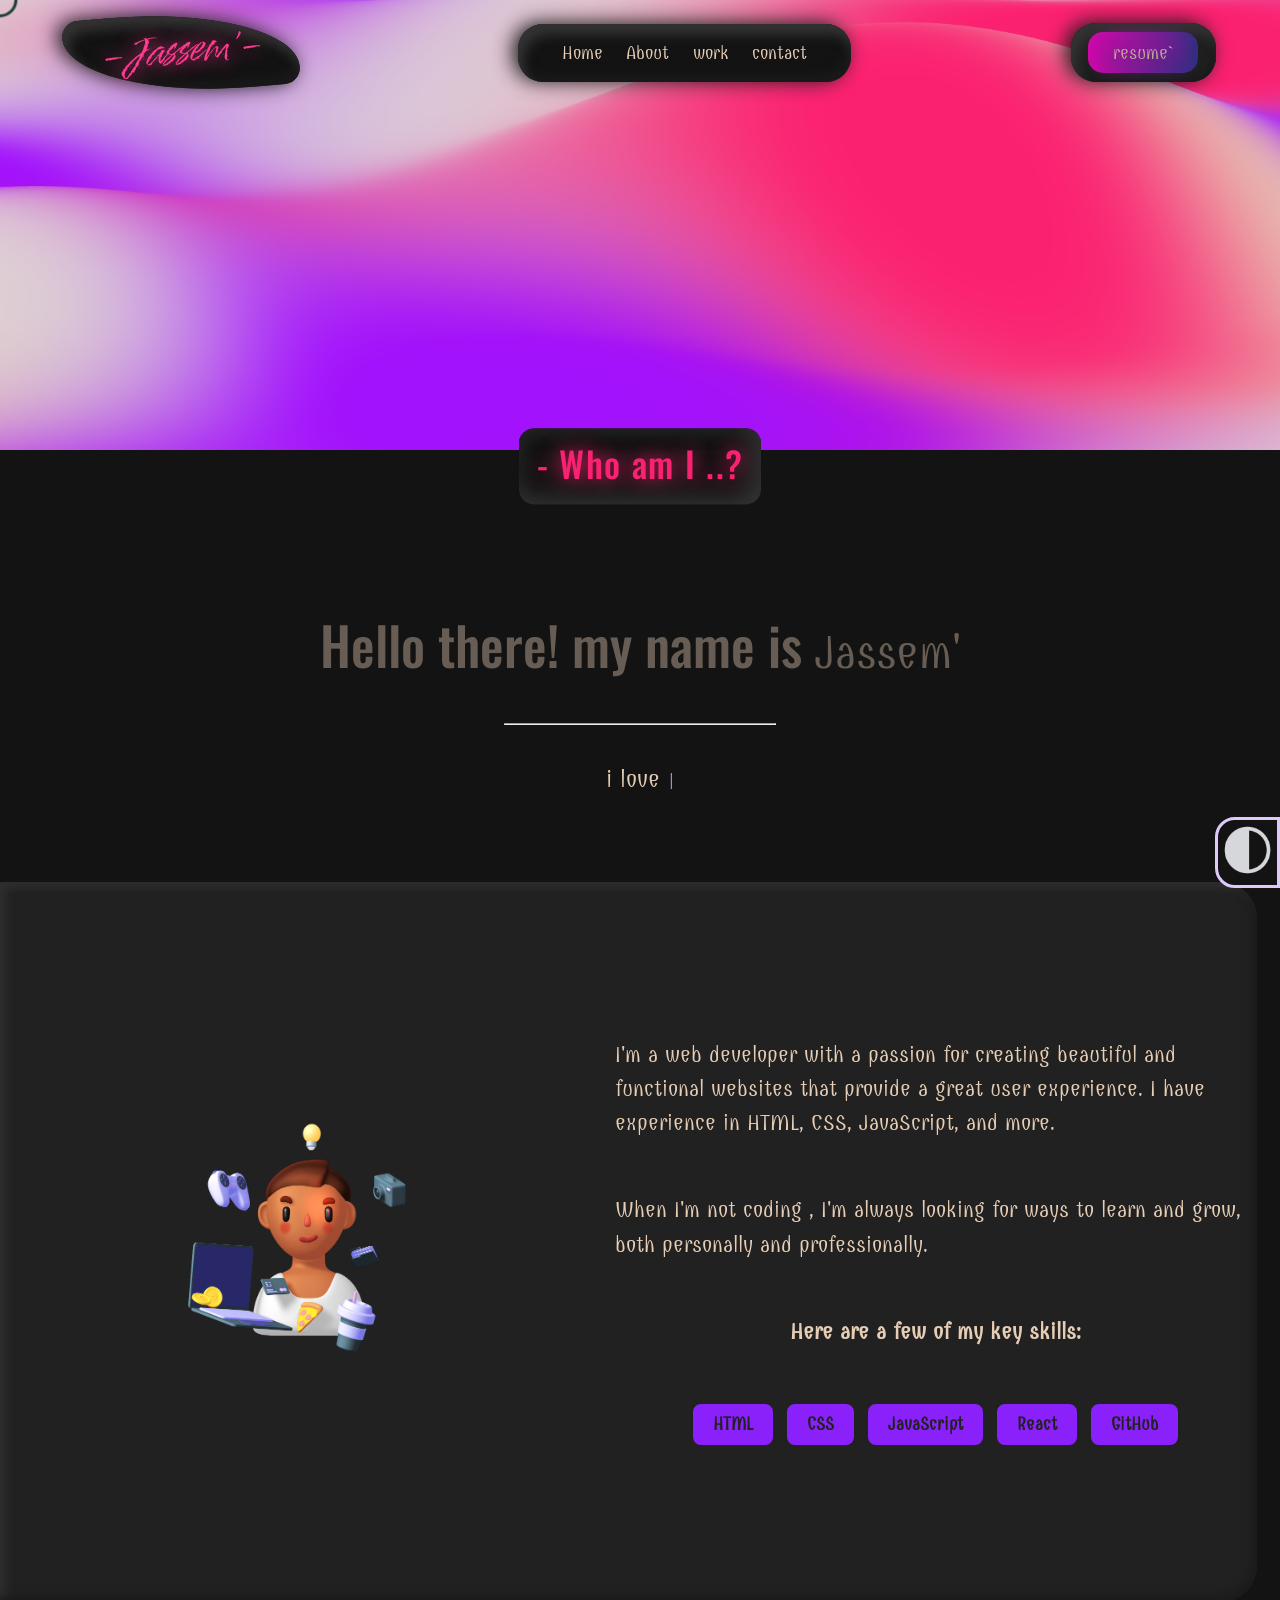
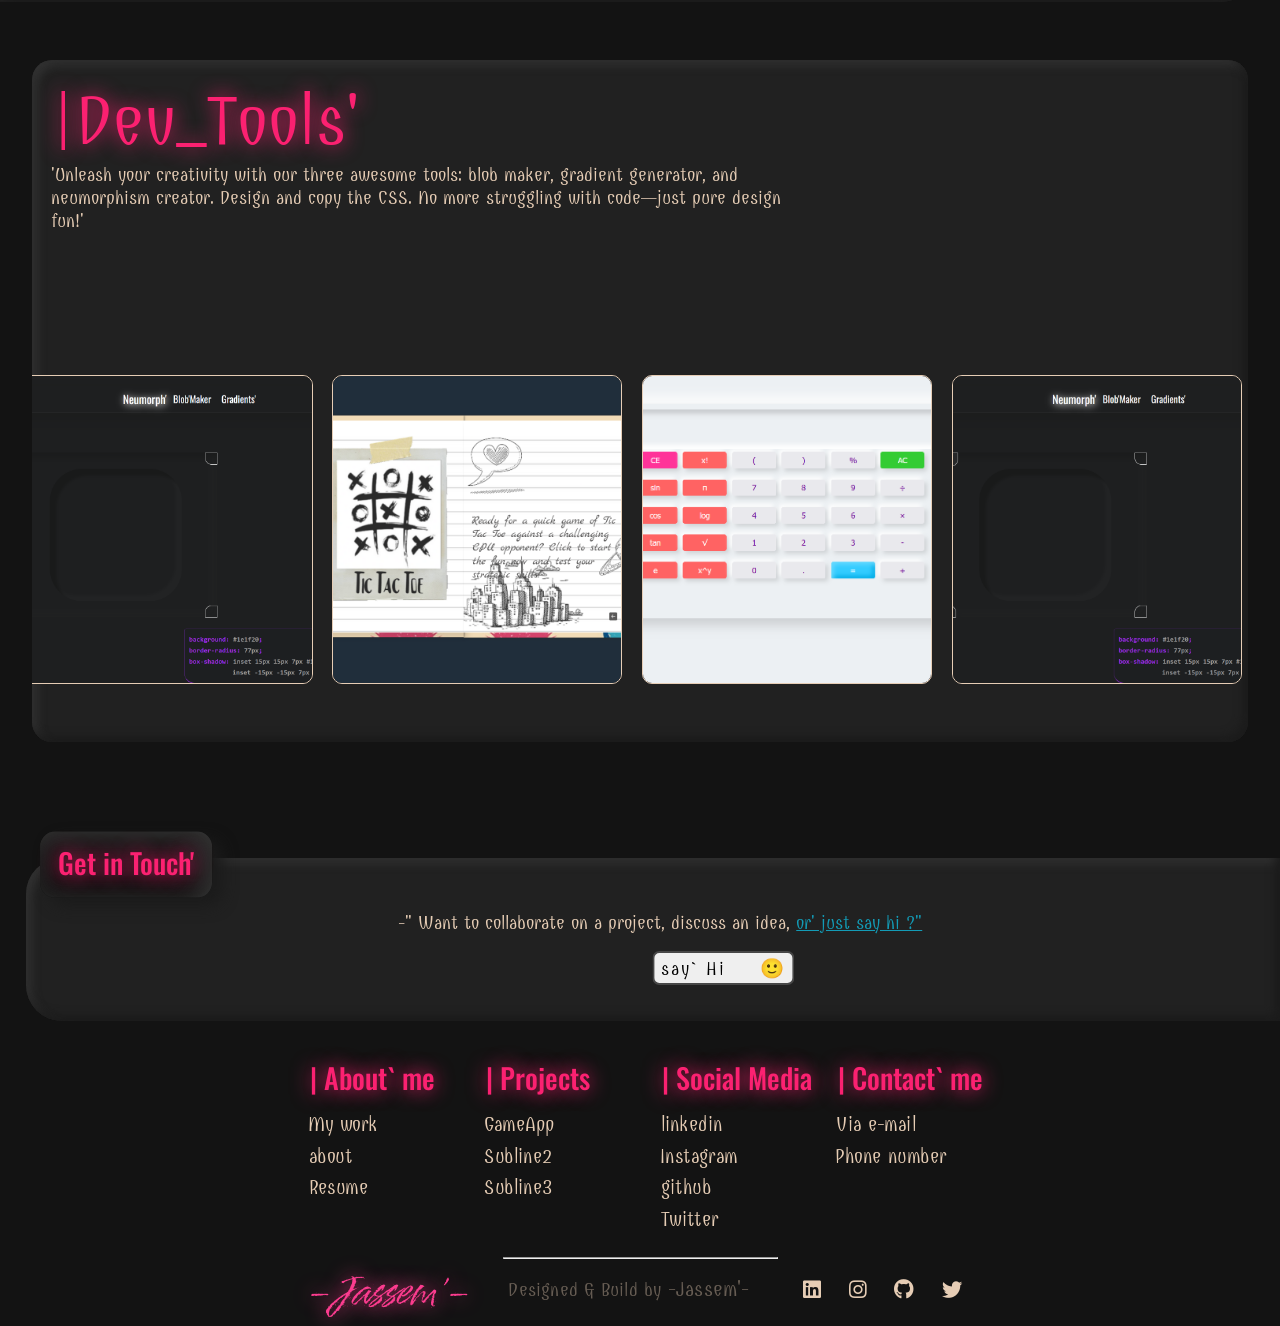
==== commit 6a0f2720: "changed fixed units to relatives and removed the ugly scrollbar" ====
--- a/index.html
+++ b/index.html
@@ -117,6 +117,7 @@
         <img src="src/Dev_Tools'.png" data-work-header="Dev_Tools'" class="work-project" data-project-index="0" data-work-href="Dev_Tools-"draggable="false">
         <img src="src/BookOfFun.png"  data-work-header="BookOfFun"  class="work-project" data-project-index="1" data-work-href=""draggable="false">
         <img src="src/NeuScCalc.png"  data-work-header="NeuScCalc"  class="work-project" data-project-index="2" data-work-href=""draggable="false">
+        <img src="src/Dev_Tools'.png" data-work-header="Dev_Tools'" class="work-project" data-project-index="0" data-work-href="Dev_Tools-"draggable="false">
       </div>
     </div>
   </section>
--- a/css/HEADER.css
+++ b/css/HEADER.css
@@ -4,7 +4,7 @@
     top: 0;
     left: 0;
     right: 0;
-    height: 100px;
+    height: 6.25rem;
 }
 .header__container{
     background-color: var(--Primary-bg);
@@ -119,7 +119,7 @@
 .hamb-links{
 display: none;
 }
-@media screen and (max-width:866px){
+@media screen and (max-width:54.125rem){
   .nav-links,.cursor{display: none;}
 
   .head-notch{
@@ -162,8 +162,8 @@
 
   .hamburger span{
     display: block;
-    width: 33px;
-    height: 4px;
+    width: 2.05rem;
+    height: .25rem;
     margin-bottom: 5px;
     position: relative;
     background-color: var(--light);
@@ -239,19 +239,19 @@
       
 
   .active-links{
-  display: block;
-  text-decoration: none;
-  list-style: none;
-  margin: 35px 70px 30px 35px;
+    display: block;
+    text-decoration: none;
+    list-style: none;
+    margin: 35px 70px 30px 35px;
   }
 
   .active-links li {
-  margin: 15px;
-  font-size: 20px;
-  }
-}
-
-@media screen and (max-width:677px){
-.btn{display: none;}
-.logo{margin-right: .5rem;}
+    margin: 15px;
+    font-size: 1.25rem;
+  }
+}
+
+@media screen and (max-width:42.3rem){
+  .btn{display: none;}
+  .logo{margin-right: .5rem;}
 }
--- a/css/FOOTER.css
+++ b/css/FOOTER.css
@@ -37,7 +37,7 @@
   flex-direction: column;
   align-items: flex-start;
   margin-bottom: 1rem;
-  width: 160px;
+  width: 10rem;
 }
 .footer__link--items:hover .social__links{animation: none;}
 .social__links{
@@ -56,7 +56,7 @@
   margin: .2rem 0 0rem 0;
   padding: 0 5%;
 }
-@media screen and (max-width:768px) {
+@media screen and (max-width:48rem) {
   .bottom__footer{
     justify-content: center;
     gap: 0;
@@ -66,11 +66,11 @@
   display: flex;
   justify-content: space-around;
   align-items: center;
-  width: 170px;
+  width: 10.625rem;
 }
 
 .footer__separator{
-  width: 250px;
+  width: 15.625rem;
   background: rgb(190, 190, 190);
 }
 
@@ -78,8 +78,8 @@
   font-family:'Combo', cursive;
   color: var(--light);
   opacity: .4;
-  padding: 0 0 1em 0;
-  letter-spacing: .2px;
+  padding: 0 0 .5em 0;
+  letter-spacing: .0125rem;
 }
 .website__rights span{font-size: 1.2rem;}
 .social__icon--link{
@@ -87,7 +87,7 @@
   animation-delay: calc(var(--delay)*.7s);
 } 
   
-@media screen and (max-width: 820px) {  
+@media screen and (max-width: 51.25rem) {  
   .footer__link--wrapper {
     flex-direction: column;
   }
--- a/css/MAIN.css
+++ b/css/MAIN.css
@@ -34,21 +34,31 @@
     margin: 0;
     padding: 0;
     font-family: 'Combo', cursive;
-    font-size: 21px;
+    font-size: 1.1rem;
     font-weight: 500;
     scroll-behavior: smooth;
     transition: .5s ;
     cursor:none; 
 }
 body{background: var(--Primary-bg);}
+html, body {
+    scrollbar-width: none;
+    -ms-overflow-style: none;
+}
+
+body::-webkit-scrollbar {
+    display: none; 
+}
+
+
 ::selection{
     color: var(--Secondary-bg);
     background: var(--light);
 }
 .cursor{
     position: fixed;
-    width: 25px;
-    height: 25px;
+    width: 2rem;
+    aspect-ratio: 1/1;
     border-radius: 50%;
     border: 3.5px solid #fff;
     mix-blend-mode: difference;
@@ -63,8 +73,7 @@
     50%{background: #fff;}
 }
 .cursor-click{
-    width:35px;
-    height: 35px;
+    width:2.3rem;
     border: 3.5px dashed #fff;
     animation: curClck 2.7s linear infinite;
     animation-delay: .2s;
@@ -77,11 +86,11 @@
                                     /*! this is the scroll snap css*/
 html{
     scroll-snap-type: y mandatory;
-    scroll-padding-top: 105px;
+    scroll-padding-top: 6.44rem;
 }
 .after__header--container{scroll-snap-align: start;scroll-snap-stop: always;}
 .work-bg{scroll-snap-align: start;scroll-snap-stop: always;}
-.contact__section{scroll-snap-align: start;scroll-snap-stop: always;scroll-margin-top: 110px;}
+.contact__section{scroll-snap-align: start;scroll-snap-stop: always}
 .footer__container{scroll-snap-align: start;scroll-snap-stop: always;}
                                     /*----------HEADER__BORDER---------*/
 
@@ -111,7 +120,7 @@
     content:"";
     position: absolute;
     width: 100%;
-    height: 1.5px;
+    height: .1rem;
     bottom: 0;
     left: 0;
     border-radius: 50%;
@@ -127,7 +136,7 @@
 
 h1 ,h2{
     font-family: 'Oswald', sans-serif;
-    font-size: 23px;
+    font-size: 1.6rem;
     font-weight: 500;
     margin-bottom: 15px;
     color: var(--head-titles);
@@ -143,7 +152,7 @@
     color: var(--logo-glow-2);
     font-family: 'Splash',cursive;
     font-weight: 400;
-    font-size: 35px;
+    font-size: 2.2rem;
     text-decoration: none;
     text-shadow: 0 0 20px var(--logo-glow-2);
     animation: logo-glow 1s ease-in-out infinite alternate 2s;
@@ -159,19 +168,18 @@
     text-shadow: 0 0 20px var(--logo-glow-2);
     }
 }
-
 ul{
     list-style: none;
-}
-
+    display: table;
+}
 .nav-links li a:hover{
     color: var(--light);
 }
-
 
                             /*-------------------------------*/
 .after__header{
     height: 50vh;
+    height: 50svh;
     position: relative;
 }
 
@@ -190,8 +198,8 @@
 }
 
 #LightSwitch{
-    width: 50px;
-    height: 50px;
+    width: 3.15rem;
+    aspect-ratio: 1/1;
     mix-blend-mode: difference;
 }
 
--- a/css/GRADIENT.css
+++ b/css/GRADIENT.css
@@ -5,4 +5,4 @@
     --gradient-color-2: #e6cdb5; 
     --gradient-color-3: #a212fc;
     --gradient-color-4: #fb2171;
-}
+}
--- a/css/ABOUT.css
+++ b/css/ABOUT.css
@@ -1,9 +1,11 @@
 .about-me{
     padding: 0 0 3em 0;
     background: var(--Primary-bg);
+    scroll-snap-type: y mandatory;
 }
 .wrapper {
-    height: calc(50vh - 1em);
+    height: calc(50vh - 1rem);
+    height: calc(50svh- 1rem);
     display: flex;
     justify-content: space-evenly;
     align-items: center;
@@ -25,26 +27,26 @@
     scale: 1.15;
 }
 .about--title {
-    letter-spacing: 1.2px;
-    font-size: 30px;
+    letter-spacing: 0.075rem;
+    font-size: 2rem;
     animation: title-glow 7s infinite;
 }
 .hello{
     color: var(--light);
-    font-size: 2rem;
+    font-size: 3rem;
     opacity: .4;
     font-family: 'Oswald', sans-serif;
     font-weight: 500;
     text-align: center;
 }
-.hello span{font-size: 2rem;}
+.hello span{font-size: 2.7rem;}
 .hr{
-    width: 250px;
+    width: 15.5rem;
     background: rgba(190, 190, 190, 0.367);
 }
-
+.typeParagraph{font-size: 1.4rem;}
 #typewriter{
-    color: var(--light);
+    color: var(--light);font-size: inherit;
 }
 
 #About-cursor{
@@ -60,6 +62,7 @@
 .about-container-bg{
     background: var(--Primary-bg);
     height: 80vh;
+    height: 80svh;
     scroll-snap-align: start;
 }
 
@@ -79,24 +82,18 @@
 .half-content{
     display: flex;
     align-items: center;
-    justify-content: space-around;
+    justify-content: center;
     flex-direction: column;
-
+    gap: 3rem;
 }
 .about-me_content p {
-    padding: 15px;
-	font-size: 21px;
-	line-height: 1.5;
-	margin-bottom: 30px;
+	font-size: 1.3rem;
+	line-height: 1.5em;
 }
-
 .about-me_content .skills {
 	display: flex;
 	flex-wrap: wrap;
 	justify-content: flex-start;
-	margin-top: 30px;
-	margin-bottom: 50px;
-    padding: 30px;
     transform-style: preserve-3d;
     perspective: 1000px;
 }
@@ -106,7 +103,7 @@
     color: #212121;
     border:2px solid #212121;
 	background-color: #8a21fb;
-	font-size: 16px;
+	font-size: 1rem;
 	font-weight: bold;
     margin: 0 5px;
 	padding: 10px 20px;
@@ -157,14 +154,15 @@
     aspect-ratio: 2/1;
 }
 
-@media (min-width: 768px) {
+@media (min-width: 48rem) {
 	.about-me_content{
 		flex-direction: row-reverse;
 	}
 }
 
-@media (max-width: 768px) {
+@media (max-width: 48rem) {
 	.about-me_content {flex-direction: column;}
     .about-me_content .skills li{filter: grayscale(0);}
     .about-container-bg{height: auto;}
+    .about-me_content .half-content:nth-child(2){scroll-snap-align: end;}
 }
--- a/css/CONTACT.css
+++ b/css/CONTACT.css
@@ -36,7 +36,7 @@
 .contact__p{
   color:var(--light);
   text-shadow: var(--light);
-  margin: 2em 0 .5em .5em;
+  margin: 3rem 0 0 .8rem;
 }
 .awesome{
   color: #139bb6;
--- a/css/WORK.css
+++ b/css/WORK.css
@@ -1,6 +1,7 @@
 .work-section{
     background: var(--Primary-bg);
-    height: 90vh;
+    height: 80vh;
+    height: 80svh;
     width: 100%;
     margin-bottom: 4em;
     padding: 0 0 2em 0;
@@ -19,12 +20,13 @@
     justify-content: space-between;
     flex-direction: column;
     overflow: hidden;
+    position: relative;
 }
 .work_content{
     width: 65%;
     height: 30%;
 }
-@media screen and (max-width:450px) {
+@media screen and (max-width:28.125rem) {
     .work_content{width: 100%;}
 }
 .work_content .work-title{
@@ -34,9 +36,10 @@
     color: var(--head-titles);
     text-shadow: 0 0 20px var(--head-titles);
 }
+.work_content .work-title::after,.work_content .work-title:hover::after{background-color: var(--head-titles);border-radius: 50%;}
 .work_content .work-title span{font-size: 4rem;display: inline-block;transition: all .5s ease;transition-delay: .3s;}
-@media screen and (max-width:500px) {
-    .work_content .work-title,.work_content .work-title span{font-size: 1.5em;}
+@media screen and (max-width:31.25rem) {
+    .work_content .work-title,.work_content .work-title span{font-size: 3rem;}
 }
 .work-slider{
     max-width: calc(var(--quantity)*20em);
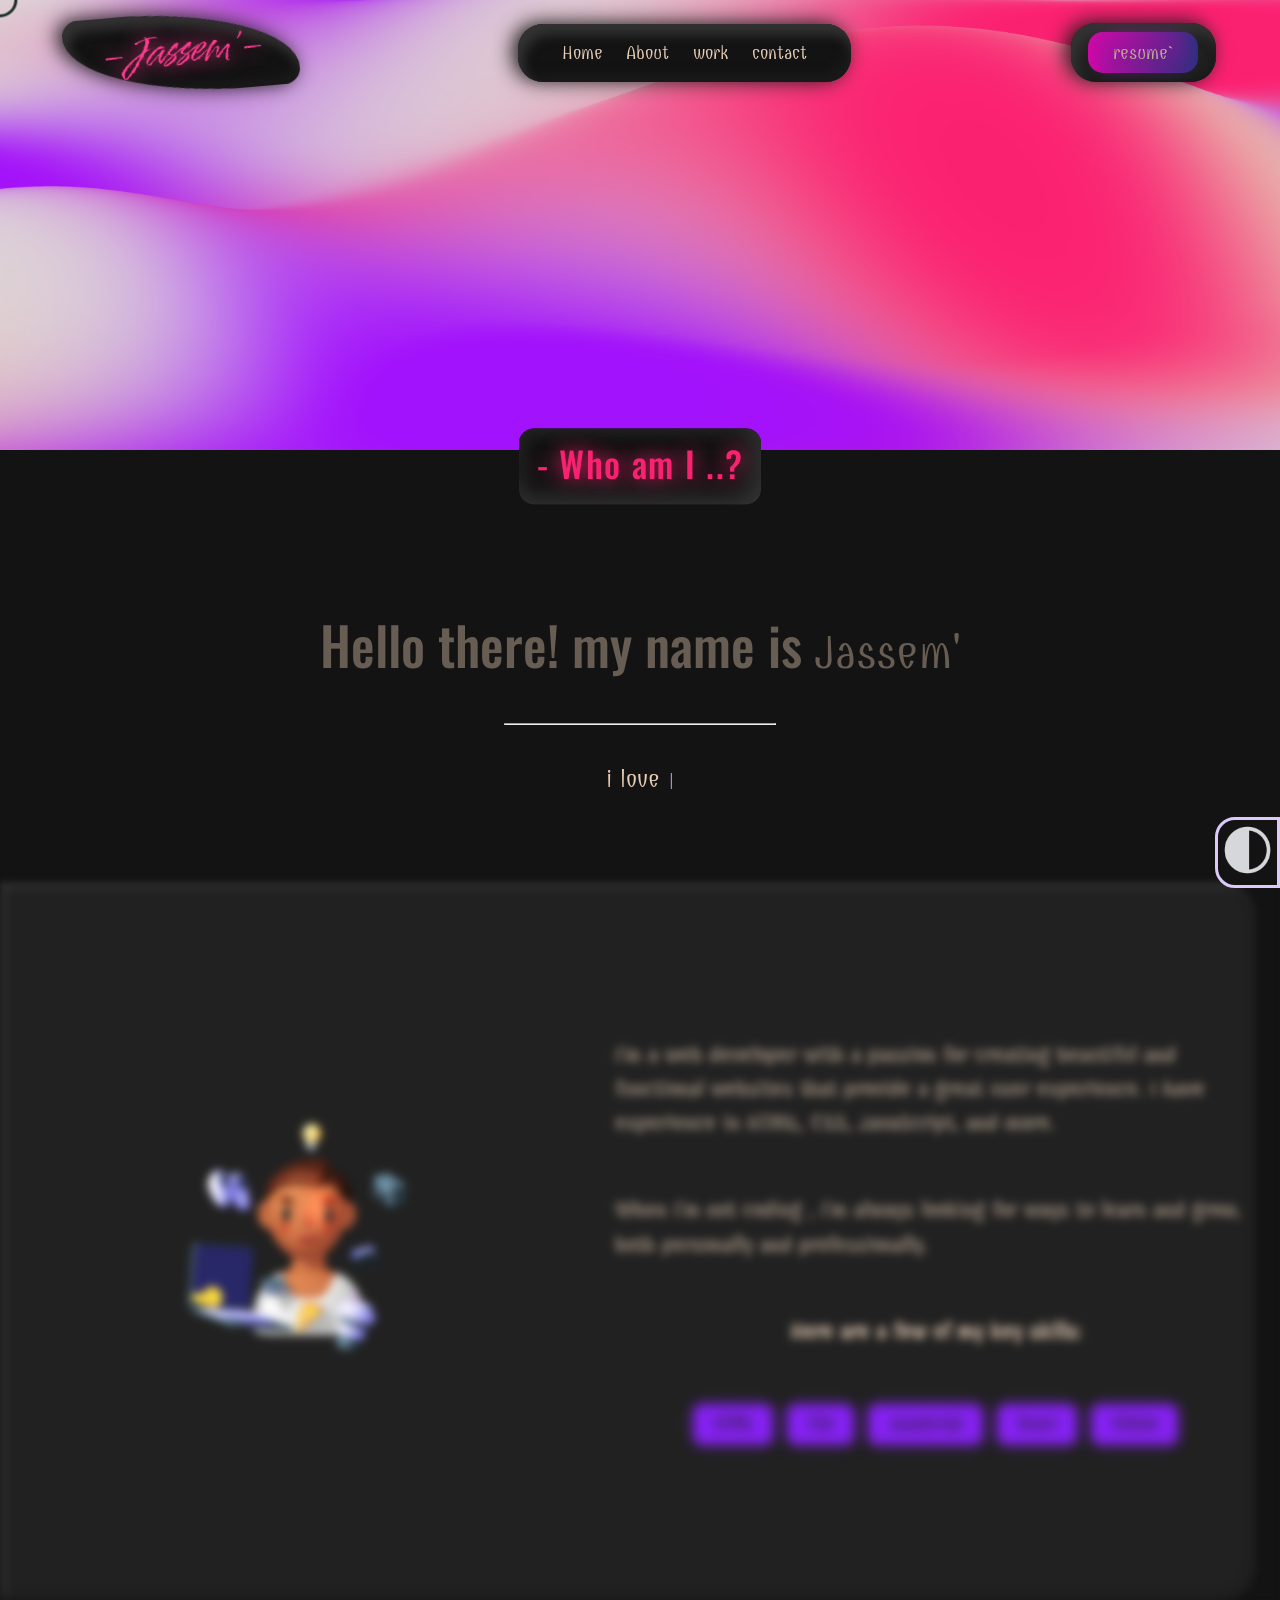
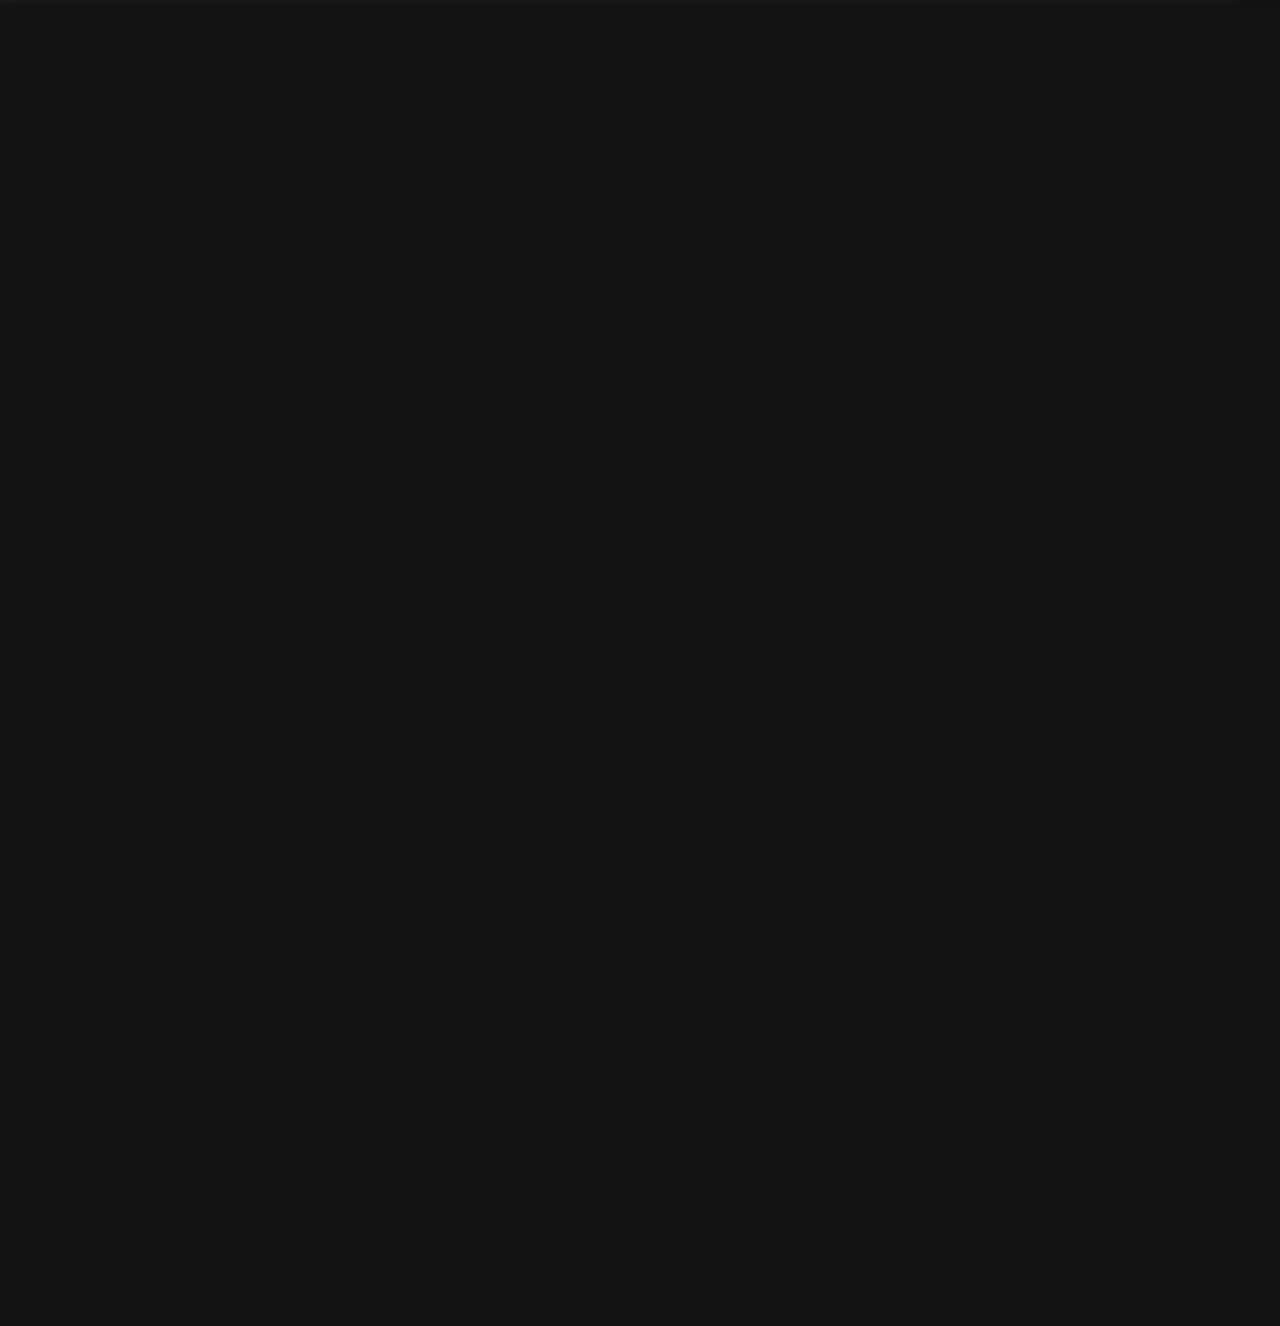
==== commit 91725142: "add intersectionObserver animations" ====
--- a/index.html
+++ b/index.html
@@ -28,6 +28,8 @@
     <link rel="stylesheet" href="https://fonts.googleapis.com/css2?family=Combo&display=swap"> 
     <link rel="stylesheet" href="https://fonts.googleapis.com/css2?family=Shrikhand&display=swap"> 
 
+    <script defer src="javascript/observer.js"></script>
+
     <title>-Jassem'-</title>
 </head>
 
@@ -35,33 +37,31 @@
 <body>
               <!--!header section-->
   <div class="cursor"></div>
-
   <header>
-      <div class="header__container" id="header">
-          <div class="head-notch"><a class="logo__link" href="#"><p class="logo">-Jassem'-</p> </a></div>
-          <div class="head-notch">
+      <div class="header__container fadeOut" id="header">
+          <div class="head-notch fadeOut" style="--AnimDelay:1"><a class="logo__link" href="#"><p class="logo">-Jassem'-</p> </a></div>
+          <div class="head-notch fadeOut" style="--AnimDelay:2">
             <nav class="nav-links">
-              <li><a href="#">Home</a></li>
-              <li><a href="#about">About </a></li>
-              <li><a href="#work">work</a></li>
-              <li><a href="#contact">contact</a></li>
+              <li><a class="fadeOut SlideOut" style="--AnimDelay:3;" href="#">Home</a></li>
+              <li><a class="fadeOut SlideOut" style="--AnimDelay:4;" href="#about">About </a></li>
+              <li><a class="fadeOut SlideOut" style="--AnimDelay:5;" href="#work">work</a></li>
+              <li><a class="fadeOut SlideOut" style="--AnimDelay:6;" href="#contact">contact</a></li>
             </nav>
           </div>
-          <div class="head-notch"><a href="src/Jassem' resume.pdf"><div class="btn-brdr"><button class="btn">resume`</button></div></a></div>
-          
-          
-          <button onclick="onClickFunc()" class="hamburger">
+          <div class="head-notch fadeOut" style="--AnimDelay:3;"><a href="src/Jassem' resume.pdf"><div class="btn-brdr"><button class="btn">resume`</button></div></a></div>
+          
+          <button onclick="onClickFunc()" class="hamburger fadeOut" style="--AnimDelay:3;">
               <span></span>
               <span></span>
               <span></span>
           </button>
       </div>
       <div class="hamb-bg">
-          <ul class="hamb-links">
-              <li><a href="#">Home</a></li>
-              <li><a href="#about">About </a></li>
-              <li><a href="#work">work</a></li>
-              <li><a href="#contact">contact</a></li>
+          <ul class="hamb-links ScrollAnim SlideOut">
+              <li class="ScrollAnim SlideOut" style="--AnimDelay:1"><a href="#">Home</a></li>
+              <li class="ScrollAnim SlideOut" style="--AnimDelay:1"><a href="#about">About </a></li>
+              <li class="ScrollAnim SlideOut" style="--AnimDelay:1"><a href="#work">work</a></li>
+              <li class="ScrollAnim SlideOut" style="--AnimDelay:1"><a href="#contact">contact</a></li>
           </ul>
       </div>
   </header>
@@ -76,44 +76,42 @@
               <!--about section-->
   <section class="about-me work-hover">
               <!--about-main section-->               
-    <div class="wrapper">
-      <div class="about-header"><h1 class="about--title">- Who am I ..?</h1></div>
-        <div class="TypeAnime-container">
-          <p class="hello">Hello there! my name is <span class="JG">Jassem'</span> </p>
-        </div>
-        <hr class="hr">
-        <p class="typeParagraph">i love  <span id="typewriter"></span><span id="About-cursor">|</span></p>
-      </div>
-      <div class="about-container-bg" id="about">
-        <div class="about-me_content">
-          <div class="half-content">
-            <p> I'm a web developer with a passion for creating beautiful and functional websites that provide a great user experience. I have experience in HTML, CSS, JavaScript, and more.</p>
-            <p>When I'm not coding , I'm always looking for ways to learn and grow, both personally and professionally.</p>
-            <p style="font-weight: 650;">Here are a few of my key skills:</p>
-            <ul class="skills">
-              <li style="--index:1">HTML</li>
-              <li style="--index:2">CSS</li>
-              <li style="--index:3">JavaScript</li>
-              <li style="--index:4">React</li>
-              <li style="--index:5">GitHub</li>
-            </ul>
-          </div>
-          <div class="half-content">
-            <img id="about-img" src="src/JG-b.png" alt="profile picture">
-          </div>
-        </div>
-      </div>
-    </div>
-  </section>
-
+    <div class="wrapper fadeOut">
+      <div class="about-header fadeOut" style="--AnimDelay:1"><h1 class="about--title">- Who am I ..?</h1></div>
+      <div class="TypeAnime-container fadeOut" style="--AnimDelay:2">
+        <p class="hello">Hello there! my name is <span class="JG">Jassem'</span> </p>
+      </div>
+      <hr class="hr">
+      <p class="typeParagraph fadeOut" style="--AnimDelay:3">i love  <span id="typewriter"></span><span id="About-cursor">|</span></p>
+    </div>
+    <div class="about-container-bg fadeOut" id="about">
+      <div class="about-me_content">
+        <div class="half-content fadeOut" style="--AnimDelay: 2">
+          <p> I'm a web developer with a passion for creating beautiful and functional websites that provide a great user experience. I have experience in HTML, CSS, JavaScript, and more.</p>
+          <p>When I'm not coding , I'm always looking for ways to learn and grow, both personally and professionally.</p>
+          <p style="font-weight: 650;">Here are a few of my key skills:</p>
+          <ul class="skills fadeOut" style="--AnimDelay:3">
+            <li style="--index:1 ;--AnimDelay:4" class="fadeOut SlideOut">HTML</li>
+            <li style="--index:2 ;--AnimDelay:5" class="fadeOut SlideOut">CSS</li>
+            <li style="--index:3 ;--AnimDelay:6" class="fadeOut SlideOut">JavaScript</li>
+            <li style="--index:4 ;--AnimDelay:7" class="fadeOut SlideOut">React</li>
+            <li style="--index:5 ;--AnimDelay:8" class="fadeOut SlideOut">GitHub</li>
+          </ul>
+        </div>
+        <div class="half-content fadeOut" style="--AnimDelay:1">
+          <img id="about-img" src="src/JG-b.png" alt="profile picture">
+        </div>
+      </div>
+    </div>
+  </section>
               <!--my work section-->
   <section class="work-section">
-    <div class="work-bg" id="work">
+    <div class="work-bg fadeOut" id="work">
       <div class="work_content">
-        <a href="https://some-10s3r.github.io/Dev_Tools-" class="work-title"><span class="char">|</span>Dev_Tools'</a>
-        <p class="work-desc">'Unleash your creativity with our three awesome tools: blob maker, gradient generator, and neumorphism creator. Design and copy the CSS. No more struggling with code—just pure design fun!'</p>
-      </div>
-      <div class="work-slider" style="--quantity:3" data-mouse-pos="0" data-prev-per="0" data-new-per="0" draggable="false">
+        <a href="https://some-10s3r.github.io/Dev_Tools-" class="work-title" ><span class="char">|</span>Dev_Tools'</a>
+        <p class="work-desc fadeOut" style="--AnimDelay:1">'Unleash your creativity with our three awesome tools: blob maker, gradient generator, and neumorphism creator. Design and copy the CSS. No more struggling with code—just pure design fun!'</p>
+      </div>
+      <div class="work-slider fadeOut" style="--quantity:4;--AnimDelay:2" data-mouse-pos="0" data-prev-per="0" data-new-per="0" draggable="false">
         <img src="src/Dev_Tools'.png" data-work-header="Dev_Tools'" class="work-project" data-project-index="0" data-work-href="Dev_Tools-"draggable="false">
         <img src="src/BookOfFun.png"  data-work-header="BookOfFun"  class="work-project" data-project-index="1" data-work-href=""draggable="false">
         <img src="src/NeuScCalc.png"  data-work-header="NeuScCalc"  class="work-project" data-project-index="2" data-work-href=""draggable="false">
@@ -123,25 +121,25 @@
   </section>
               <!--!contact me section-->
 
-  <section class="contact__section">
+  <section class="contact__section fadeOut">
     <div class="contact__me">
-      <div class="getInTouch"><h1>Get in Touch'</h1></div>
+      <div class="getInTouch fadeOut" style="--AnimDelay:1"><h1>Get in Touch'</h1></div>
 
       <div class="contact__container">
-        <p class="contact__p">-" Want to collaborate on a project, discuss an idea,  <u class="awesome">or' just say hi  ?"</u></p>
-        <button class="contact__button">say` Hi <span class="waveHand">✋</span></button>
+        <p class="contact__p fadeOut" style="--AnimDelay:2">-" Want to collaborate on a project, discuss an idea,  <u class="awesome">or' just say hi  ?"</u></p>
+        <button class="contact__button fadeOut" style="--AnimDelay:3">say` Hi <span class="waveHand">✋</span></button>
       </div>
     </div>
   </section>
 
           <!--footer section-->
-  <section class="footer__container"  id="contact">
+  <section class="footer__container fadeOut"  id="contact">
       <div class="footer__links">
           <!--footer links section-->
 
 
         <div class="footer__link--wrapper">
-          <div class="footer__link--items">
+          <div class="footer__link--items fadeOut" style="--AnimDelay:1">
             <h1 class="Footer__titles">| About` me</h1>
             <a href="#work">My work</a>
             <a href="#about">about</a>
@@ -149,7 +147,7 @@
           </div>
 
 
-          <div class="footer__link--items">
+          <div class="footer__link--items fadeOut" style="--AnimDelay:3">
             <h1 class="Footer__titles">| Projects</h1>
             <a href="#">GameApp</a>
             <a href="#">Subline2</a>
@@ -159,15 +157,15 @@
         
         <div class="footer__link--wrapper">
 
-          <div class="footer__link--items">
+          <div class="footer__link--items fadeOut" style="--AnimDelay:2">
             <h1 class="Footer__titles">| Social Media</h1>
-            <a class="social__links" style="--delay: 1;--color: #4267B2;" href="https://linkedin.com">linkedin</a>
-            <a class="social__links" style="--delay: 2;--color: #E1306C;" href="https://Instagram.com">Instagram</a> 
-            <a class="social__links" style="--delay: 3;--color: #711270;" href="https://github.com">github</a>
-            <a class="social__links" style="--delay: 4;--color: #0077b5;" href="https://twitter.com">Twitter</a>
-          </div>
-          
-          <div class="footer__link--items">
+            <a class="social__links fadeOut" style="--AnimDelay:7;--delay: 1;--color: #4267B2;" href="https://linkedin.com">linkedin</a>
+            <a class="social__links fadeOut" style="--AnimDelay:8;--delay: 2;--color: #E1306C;" href="https://Instagram.com">Instagram</a> 
+            <a class="social__links fadeOut" style="--AnimDelay:9;--delay: 3;--color: #711270;" href="https://github.com">github</a>
+            <a class="social__links fadeOut" style="--AnimDelay:10;--delay: 4;--color: #0077b5;" href="https://twitter.com">Twitter</a>
+          </div>
+          
+          <div class="footer__link--items fadeOut" style="--AnimDelay:4">
             <h1 class="Footer__titles">| Contact` me</h1>
             <a href="#contact">Via e-mail</a>
             <a href="#contact">Phone number</a>
@@ -180,27 +178,27 @@
           <!--bottom footer section-->
       <section class="bottom__footer">
           <div>
-            <a class="logo__link" href="#"><p class="logo">-Jassem'-</p> </a>
-          </div>
-          
-          <p class="website__rights">Designed & Build by <span class="JG">-Jassem'-</span></p>
+            <a class="logo__link" href="#"><p class="logo fadeOut" style="--AnimDelay:5">-Jassem'-</p> </a>
+          </div>
+          
+          <p class="website__rights fadeOut" style="--AnimDelay:6">Designed & Build by <span class="JG">-Jassem'-</span></p>
 
           <!-- social icons section -->
           
           <div class="social__icons">
-            <a href="https://linkedin.com" class="social__icon--link "style="--color:#4267B2;--delay: 1;">
+            <a href="https://linkedin.com" class="social__icon--link fadeOut"style="--color:#4267B2;--delay: 1;--AnimDelay:7">
               <i class="fab fa-linkedin"></i>
             </a>
 
-            <a href="https://instagram.com" class="social__icon--link "style="--color:#E1306C;--delay: 2;">
+            <a href="https://instagram.com" class="social__icon--link fadeOut"style="--color:#E1306C;--delay: 2;--AnimDelay:8">
               <i class="fab fa-instagram"></i>
             </a>
 
-            <a href="https://github.com" class="social__icon--link "style="--color:#711270;--delay: 3;">
+            <a href="https://github.com" class="social__icon--link fadeOut"style="--color:#711270;--delay: 3;--AnimDelay:9">
               <i class="fab fa-github"></i>
             </a>
 
-            <a href="https://twitter.com" class="social__icon--link "style="--color:#0077b5;--delay: 4;">
+            <a href="https://twitter.com" class="social__icon--link fadeOut"style="--color:#0077b5;--delay: 4;--AnimDelay:10">
               <i class="fab fa-twitter"></i>
             </a>
 
--- a/css/HEADER.css
+++ b/css/HEADER.css
@@ -6,6 +6,7 @@
     right: 0;
     height: 6.25rem;
 }
+header a::after,header a::before{display: none;}
 .header__container{
     background-color: var(--Primary-bg);
     display: flex;
@@ -120,7 +121,7 @@
 display: none;
 }
 @media screen and (max-width:54.125rem){
-  .nav-links,.cursor{display: none;}
+  .nav-links{display: none;}
 
   .head-notch{
     background-color: transparent;
@@ -145,8 +146,9 @@
     margin: .5rem .5rem;
     padding: 0.7rem 5%;
     border-radius: 30px;
-    box-shadow: inset 10px -8px 25px  var(--Bxshdw-1), 
-                inset 10px -8px 12px  var(--BXshdw-2);
+    box-shadow: -5px -1px 20px var(--border-2) ,
+              inset 6px 11px 12px var(--border-1), 
+              inset -5px -6px 12px var(--border-2);
   }
 
   .hamburger{
--- a/css/FOOTER.css
+++ b/css/FOOTER.css
@@ -6,13 +6,11 @@
   align-items: center;
   flex-direction: column;
 }
-
 .Footer__titles{
   color: var(--head-titles);
   text-shadow: 0 0 20px var(--head-titles);
   animation: Footer-title-glow 15s infinite;
 }
-
 @keyframes Footer-title-glow {
   10%,50%{color: var(--head-titles);
     text-shadow: 0 0 20px var(--head-titles);}
@@ -21,30 +19,26 @@
   25%{color: var(--head-titles-2);
     text-shadow: 0 0 20px var(--head-titles-2);}
 }
-
 .footer__links {
   display: flex;
   justify-content: center;
-  padding: 0 0 0 2.5rem;
+  gap: 1.5rem;
 }
-
 .footer__link--wrapper {
   display: flex;
+  gap: 1.5rem;
 }
-
 .footer__link--items {
   display: flex;
   flex-direction: column;
   align-items: flex-start;
   margin-bottom: 1rem;
-  width: 10rem;
 }
 .footer__link--items:hover .social__links{animation: none;}
 .social__links{
   animation: social__links 5s infinite ease-out ;
   animation-delay: calc(var(--delay)*.7s);  
 }
-
 @keyframes social__links {10%{color: var(--light);} 20%{color: var(--color);} 50% ,100%   {color: var(--light);}}
 .bottom__footer {
   display: flex;
@@ -68,12 +62,10 @@
   align-items: center;
   width: 10.625rem;
 }
-
 .footer__separator{
   width: 15.625rem;
   background: rgb(190, 190, 190);
 }
-
 .website__rights {
   font-family:'Combo', cursive;
   color: var(--light);
@@ -86,7 +78,6 @@
   animation: social__links 5s infinite ease-out;
   animation-delay: calc(var(--delay)*.7s);
 } 
-  
 @media screen and (max-width: 51.25rem) {  
   .footer__link--wrapper {
     flex-direction: column;
--- a/css/MAIN.css
+++ b/css/MAIN.css
@@ -45,17 +45,15 @@
     scrollbar-width: none;
     -ms-overflow-style: none;
 }
-
 body::-webkit-scrollbar {
     display: none; 
 }
-
-
 ::selection{
     color: var(--Secondary-bg);
     background: var(--light);
 }
 .cursor{
+    display: none;
     position: fixed;
     width: 2rem;
     aspect-ratio: 1/1;
@@ -68,6 +66,7 @@
     transition: .01s;
     z-index: 999999;
 }
+@media (pointer:fine){.cursor{display: block;}}
 @keyframes cursor {
     48%,52%{background: none;}
     50%{background: #fff;}
@@ -82,6 +81,8 @@
     from{transform: translate(-50%,-50%) rotate(0);}
     to{transform: translate(-50%,-50%) rotate(360deg);}
 }
+.fadeOut{filter:blur(3px);opacity: 0;transition:all .5s;transition-delay: calc(var(--AnimDelay,1s)*.2s);}
+.fadeIn{opacity: 1;filter: blur(0px);}
 
                                     /*! this is the scroll snap css*/
 html{
@@ -97,9 +98,7 @@
 header a:hover::after{
     transform: scaleX(0);
 }
-
 p{color: var(--light);}
-
 a{
     text-decoration: none;
     color: var(--light);
@@ -108,7 +107,6 @@
     transition: .5s ease-out;
     scale: 1.05;
 }
-
 a:hover, a:active{
     color: var(--Hover-1);
     transition: .5s ease-out;
@@ -116,7 +114,7 @@
 }
 .social__icons a:hover,.social__icons a:active,.social__links:hover,.social__links:active{color: var(--color);}
 
-a::after{
+a::after,a::before{
     content:"";
     position: absolute;
     width: 100%;
@@ -130,7 +128,7 @@
     transition: transform .5s;
 }
 .social__icons a::after,.social__links::after{background: var(--color);}
-a:hover::after{
+a:hover::after,a:hover::before{
     transform: scaleX(1);
 }
 
--- a/css/ABOUT.css
+++ b/css/ABOUT.css
@@ -148,7 +148,6 @@
     70% {background-color: #27f8a4;text-shadow: 0 0 20px #27f8a4;}
     90% {background-color: #2731f8;text-shadow: 0 0 20px #2731f8;}
 }
-  
 .about-me_content img {
     width: 100%;
     aspect-ratio: 2/1;
@@ -159,7 +158,6 @@
 		flex-direction: row-reverse;
 	}
 }
-
 @media (max-width: 48rem) {
 	.about-me_content {flex-direction: column;}
     .about-me_content .skills li{filter: grayscale(0);}
--- a/css/WORK.css
+++ b/css/WORK.css
@@ -36,9 +36,10 @@
     color: var(--head-titles);
     text-shadow: 0 0 20px var(--head-titles);
 }
-.work_content .work-title::after,.work_content .work-title:hover::after{background-color: var(--head-titles);border-radius: 50%;}
+.work_content .work-title::after,.work_content .work-title:hover::after{background-color: var(--head-titles);transition-delay: .4s;}
+.work_content .work-title::before,.work_content .work-title:hover::before{background-color: var(--Hover-1);}
 .work_content .work-title span{font-size: 4rem;display: inline-block;transition: all .5s ease;transition-delay: .3s;}
-@media screen and (max-width:31.25rem) {
+@media screen and (max-width:33.25rem) {
     .work_content .work-title,.work_content .work-title span{font-size: 3rem;}
 }
 .work-slider{
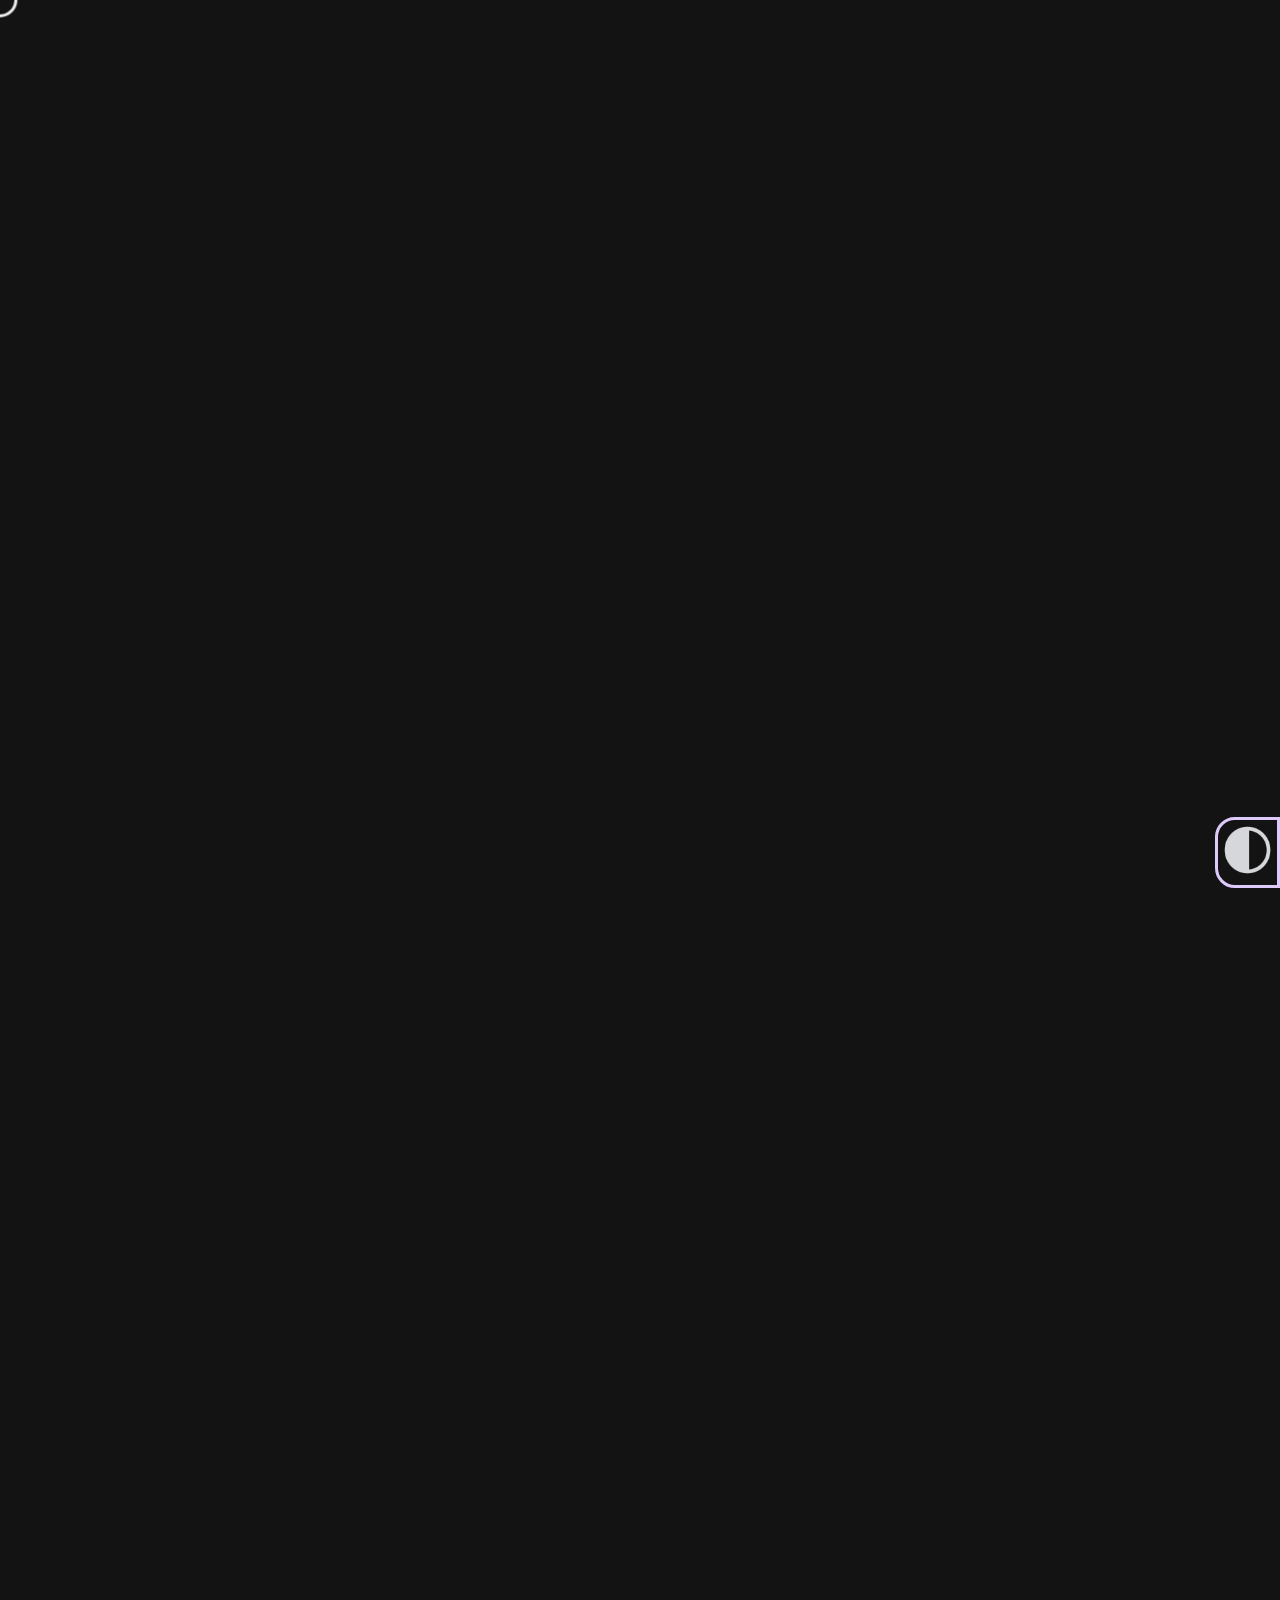
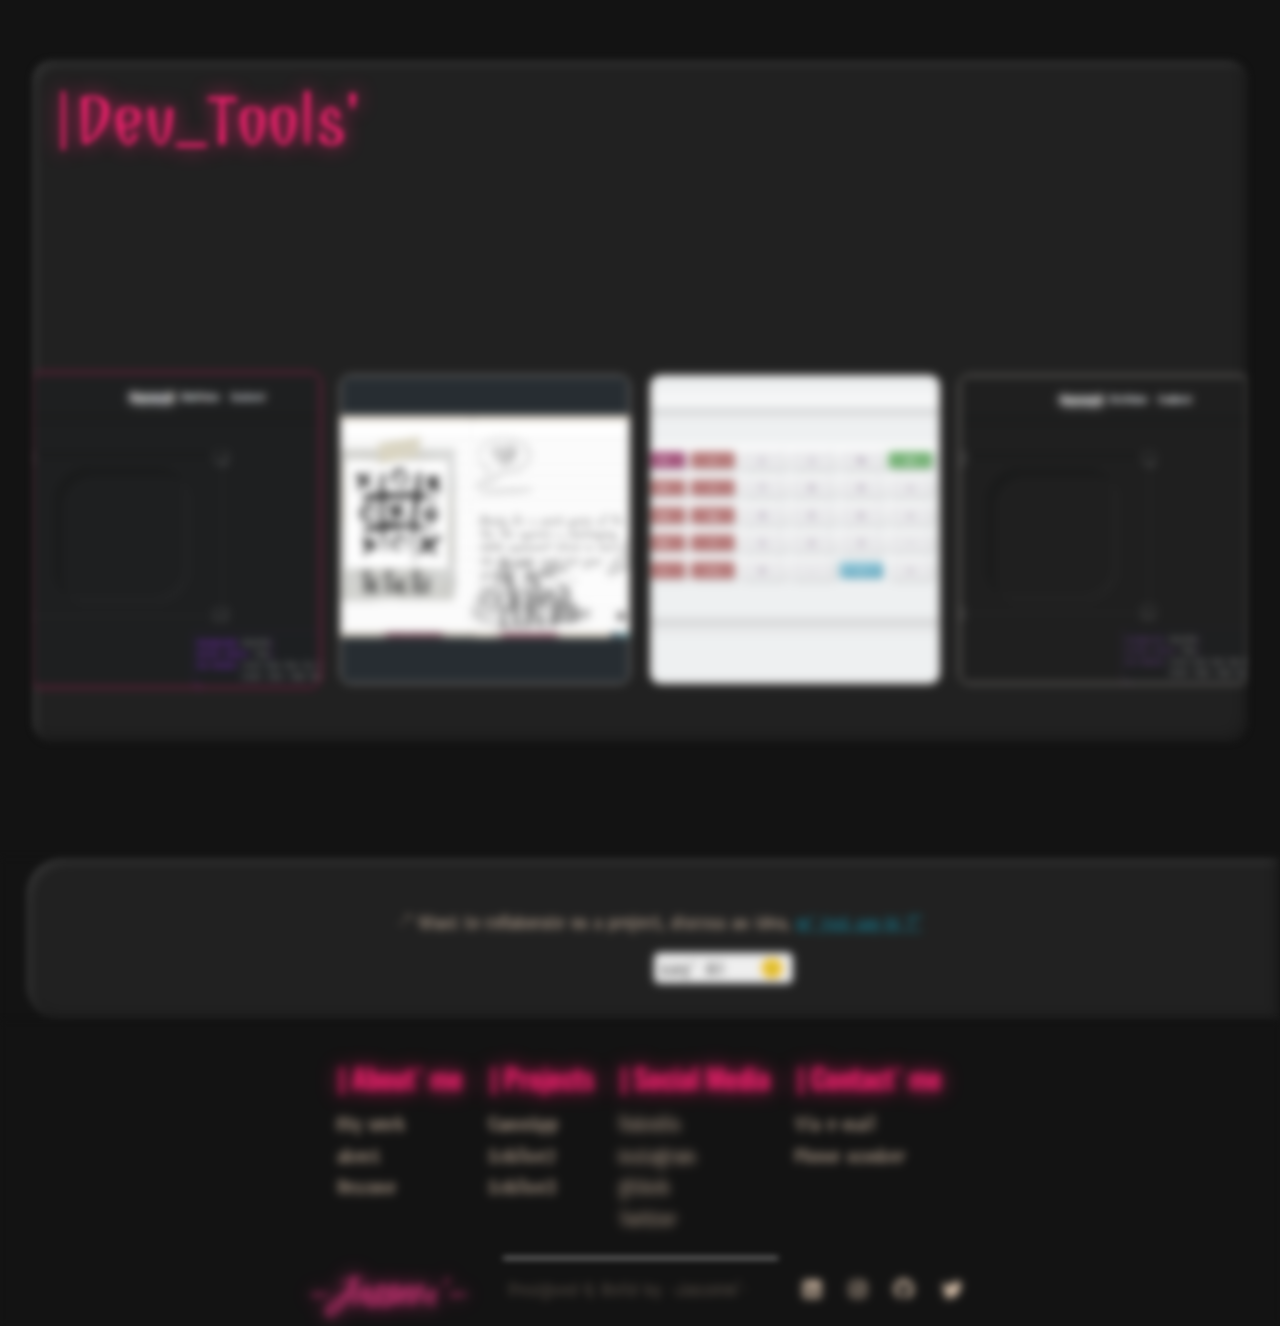
==== commit aabcdedf: "added the intersectionObserver animations" ====
--- a/index.html
+++ b/index.html
@@ -112,10 +112,10 @@
         <p class="work-desc fadeOut" style="--AnimDelay:1">'Unleash your creativity with our three awesome tools: blob maker, gradient generator, and neumorphism creator. Design and copy the CSS. No more struggling with code—just pure design fun!'</p>
       </div>
       <div class="work-slider fadeOut" style="--quantity:4;--AnimDelay:2" data-mouse-pos="0" data-prev-per="0" data-new-per="0" draggable="false">
-        <img src="src/Dev_Tools'.png" data-work-header="Dev_Tools'" class="work-project" data-project-index="0" data-work-href="Dev_Tools-"draggable="false">
-        <img src="src/BookOfFun.png"  data-work-header="BookOfFun"  class="work-project" data-project-index="1" data-work-href=""draggable="false">
-        <img src="src/NeuScCalc.png"  data-work-header="NeuScCalc"  class="work-project" data-project-index="2" data-work-href=""draggable="false">
-        <img src="src/Dev_Tools'.png" data-work-header="Dev_Tools'" class="work-project" data-project-index="0" data-work-href="Dev_Tools-"draggable="false">
+        <img src="src/Dev_Tools'.png" data-work-header="|Dev_Tools'" class="work-project proj-active" data-project-index="0" data-work-href="Dev_Tools-"draggable="false">
+        <img src="src/BookOfFun.png"  data-work-header="|BookOfFun"  class="work-project" data-project-index="1" data-work-href=""draggable="false">
+        <img src="src/NeuScCalc.png"  data-work-header="|NeuScCalc"  class="work-project" data-project-index="2" data-work-href=""draggable="false">
+        <img src="src/Dev_Tools'.png" data-work-header="|Dev_Tools'" class="work-project" data-project-index="0" data-work-href="Dev_Tools-"draggable="false">
       </div>
     </div>
   </section>
--- a/css/MAIN.css
+++ b/css/MAIN.css
@@ -83,6 +83,11 @@
 }
 .fadeOut{filter:blur(3px);opacity: 0;transition:all .5s;transition-delay: calc(var(--AnimDelay,1s)*.2s);}
 .fadeIn{opacity: 1;filter: blur(0px);}
+.slideOut{transform: translate(10px);transition: all .5s;transition-delay :calc(var(--stagAnimDelay,1s)*.2s)}
+.slideIn{transform: translate(0);}
+@media(prefers-reduced-motion){
+    .fadeOut,.slideOut{transition: none;}
+}
 
                                     /*! this is the scroll snap css*/
 html{
--- a/css/WORK.css
+++ b/css/WORK.css
@@ -57,7 +57,14 @@
     object-position: 50% 50%;
     border-radius: 10px;
     border: 1px solid var(--color-text);
+    transition: all .5s ;
 }
+.work-slider .work-project:not(.proj-activ){filter: grayscale(.6);}
+.work-slider .work-project.proj-active{
+    border: 1px solid var(--head-titles);
+    height: 82%;filter: grayscale(0);
+}
+
 /* work-title transitions and animations */
 .work-title:hover .char{animation: wiggly 2s infinite;}
 @keyframes wiggly {
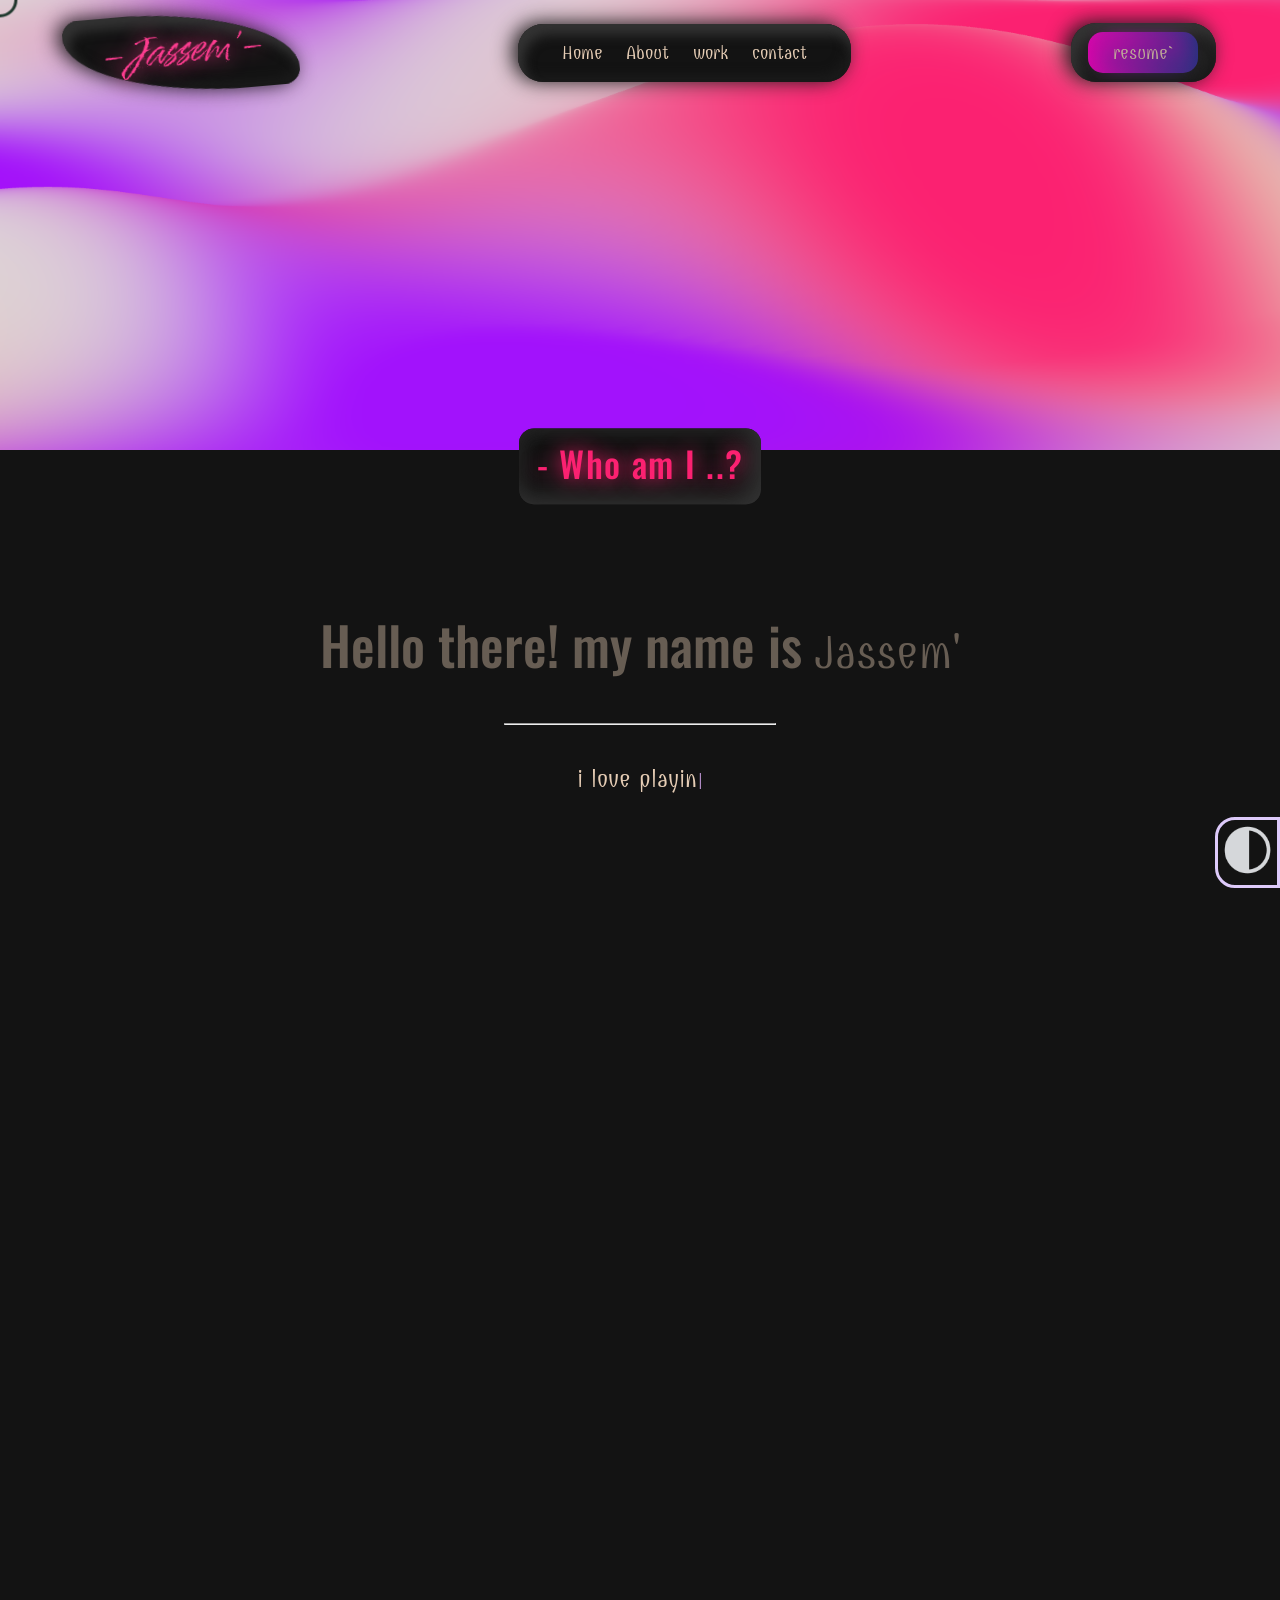
==== commit 6117d3f3: "minor changes,nthng serious" ====
--- a/index.html
+++ b/index.html
@@ -149,7 +149,7 @@
 
           <div class="footer__link--items fadeOut" style="--AnimDelay:3">
             <h1 class="Footer__titles">| Projects</h1>
-            <a href="#">GameApp</a>
+            <a href="https://some-10s3r.github.io/Dev_Tools-/">Dev_Tools'</a>
             <a href="#">Subline2</a>
             <a href="#">Subline3</a>
           </div>
--- a/css/MAIN.css
+++ b/css/MAIN.css
@@ -40,7 +40,7 @@
     transition: .5s ;
     cursor:none; 
 }
-body{background: var(--Primary-bg);}
+body{background: var(--Primary-bg)}
 html, body {
     scrollbar-width: none;
     -ms-overflow-style: none;
--- a/css/GRADIENT.css
+++ b/css/GRADIENT.css
@@ -5,4 +5,12 @@
     --gradient-color-2: #e6cdb5; 
     --gradient-color-3: #a212fc;
     --gradient-color-4: #fb2171;
+    
+    filter: grayscale(1);
+    animation: gradCanvas 1.5s forwards ease-in;
+}
+@keyframes gradCanvas {
+    to{
+        filter: grayscale(0);
+    }
 }
--- a/css/WORK.css
+++ b/css/WORK.css
@@ -59,18 +59,19 @@
     border: 1px solid var(--color-text);
     transition: all .5s ;
 }
-.work-slider .work-project:not(.proj-activ){filter: grayscale(.6);}
+.work-slider .work-project:not(.proj-activ){filter: grayscale(.6) blur(2px);}
 .work-slider .work-project.proj-active{
     border: 1px solid var(--head-titles);
     height: 82%;filter: grayscale(0);
 }
 
 /* work-title transitions and animations */
-.work-title:hover .char{animation: wiggly 2s infinite;}
+.work-title:hover .char{animation: wiggly 2s infinite;transition: all .5s;}
 @keyframes wiggly {
     0%,100%{translate:0 0px;}
     50%{translate:0 5px;}
-}
+}   
+
 .work-title:hover .char{animation: wiggly 2s infinite ;transition-delay: none;animation-delay: .3s}
 .work-title:hover .char:nth-child(1){
     animation: bar 1s forwards cubic-bezier(0.215, 0.610, 0.355, 1);
@@ -121,6 +122,7 @@
     animation-duration: 10s;
 }
 .work-title:hover .char:nth-child(10),.work-title:hover .char:last-child{
+    transform: skewY(150deg);
     animation: revBar .7s forwards .3s cubic-bezier(0.215, 0.610, 0.355, 1);
 }
 @keyframes revBar {
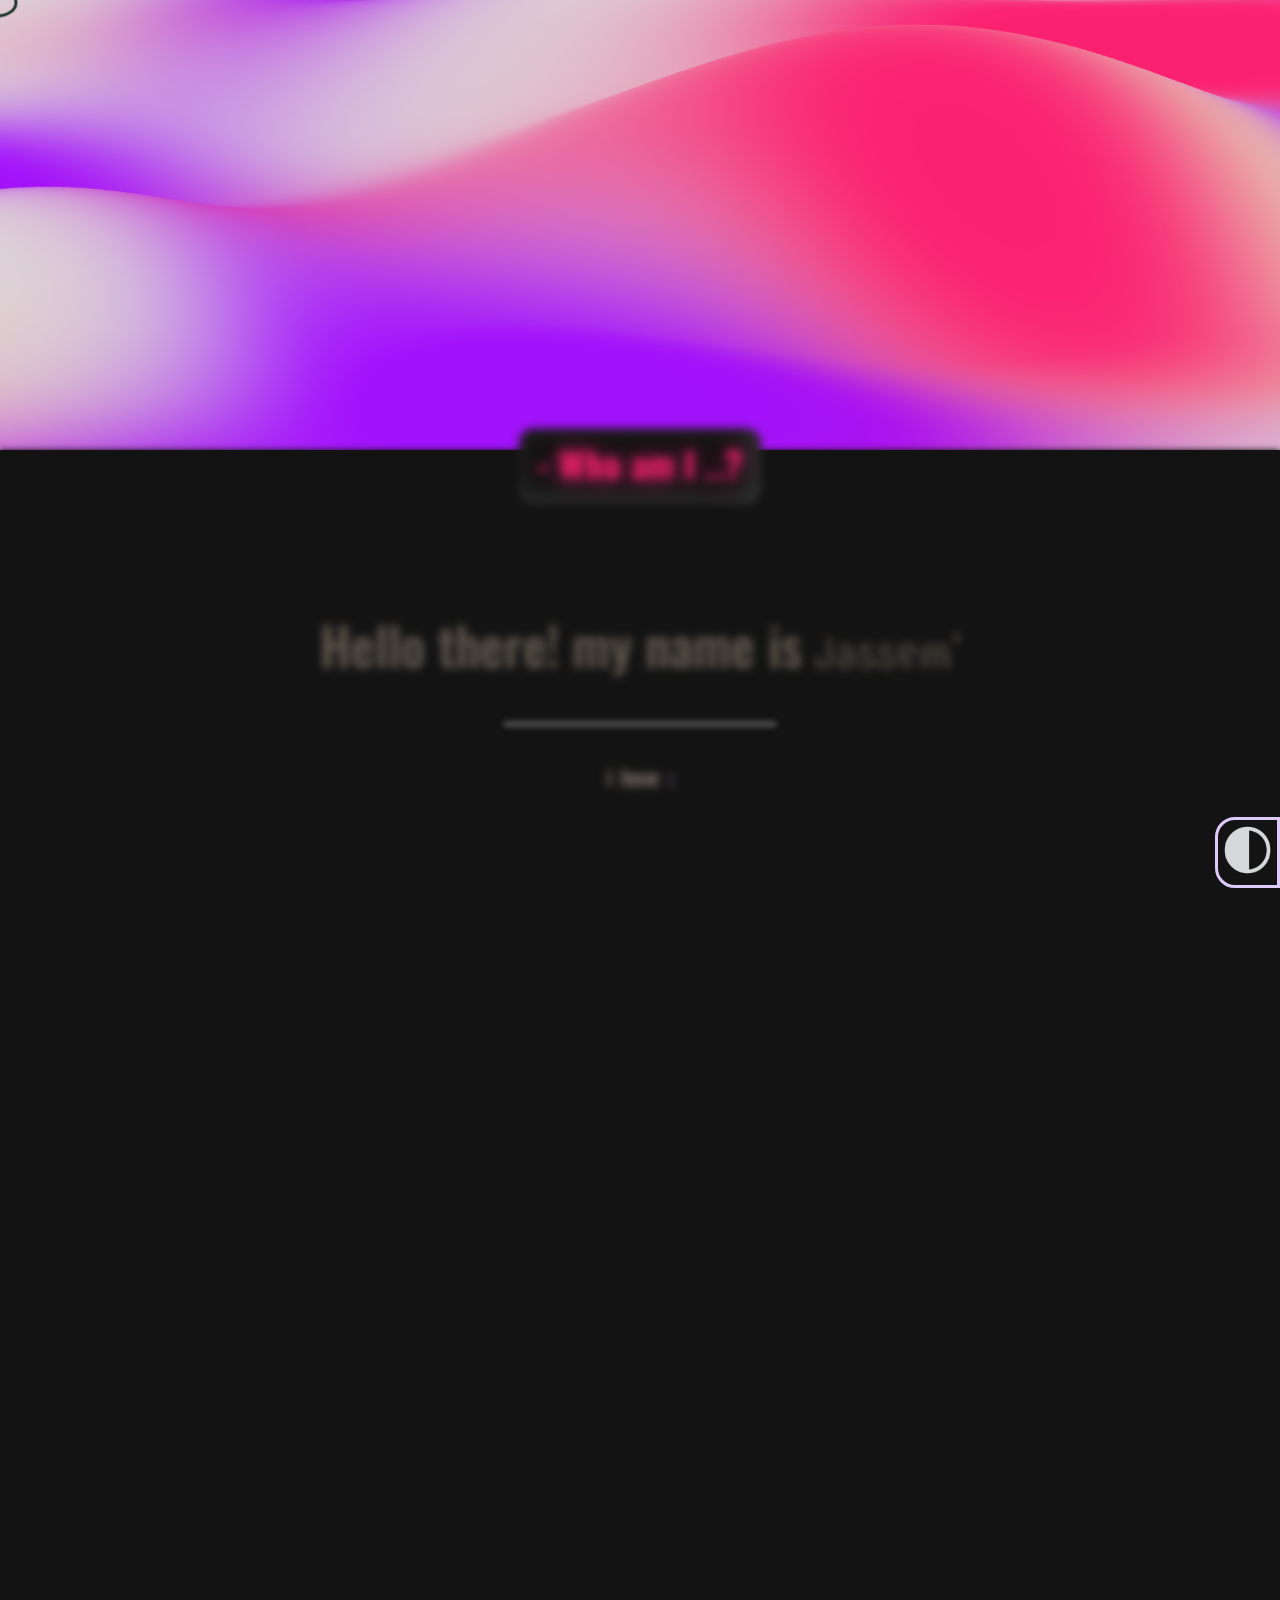
==== commit e495700b: "changed the about section,i jst didn't like it" ====
--- a/index.html
+++ b/index.html
@@ -19,14 +19,14 @@
       integrity="sha384-HzLeBuhoNPvSl5KYnjx0BT+WB0QEEqLprO+NBkkk5gbc67FTaL7XIGa2w1L0Xbgc"
       crossorigin="anonymous"
     >
-    <link rel="stylesheet" 
+    <link rel="stylesheet"
           href="https://cdn.jsdelivr.net/npm/bootstrap-icons@1.9.1/font/bootstrap-icons.css">
     <!--fonts-->
-    <link rel="stylesheet" href="https://fonts.googleapis.com/css2?family=Oswald&display=swap"> 
+    <link rel="stylesheet" href="https://fonts.googleapis.com/css2?family=Oswald&display=swap">
     <link rel="stylesheet" href="https://fonts.googleapis.com/css2?family=Splash&display=swap">
     <link rel="stylesheet" href="https://fonts.googleapis.com/css2?family=The+Nautigal&display=swap">
-    <link rel="stylesheet" href="https://fonts.googleapis.com/css2?family=Combo&display=swap"> 
-    <link rel="stylesheet" href="https://fonts.googleapis.com/css2?family=Shrikhand&display=swap"> 
+    <link rel="stylesheet" href="https://fonts.googleapis.com/css2?family=Combo&display=swap">
+    <link rel="stylesheet" href="https://fonts.googleapis.com/css2?family=Shrikhand&display=swap">
 
     <script defer src="javascript/observer.js"></script>
 
@@ -49,7 +49,7 @@
             </nav>
           </div>
           <div class="head-notch fadeOut" style="--AnimDelay:3;"><a href="src/Jassem' resume.pdf"><div class="btn-brdr"><button class="btn">resume`</button></div></a></div>
-          
+
           <button onclick="onClickFunc()" class="hamburger fadeOut" style="--AnimDelay:3;">
               <span></span>
               <span></span>
@@ -65,8 +65,8 @@
           </ul>
       </div>
   </header>
-    
-            <!--(after header section /separator)-->      
+
+            <!--(after header section /separator)-->
     <div class="after__header--container">
       <div class="after__header">
         <canvas id="gradient-canvas" style="height: 100%;" data-transition-in <path fill="url(#grad)" fill-opacity="1" d="M0,96L48,85.3C96,75,192,53,288,64C384,75,480,117,576,154.7C672,192,768,224,864,245.3C960,267,1056,277,1152,245.3C1248,213,1344,139,1392,101.3L1440,64L1440,0L1392,0C1344,0,1248,0,1152,0C1056,0,960,0,864,0C768,0,672,0,576,0C480,0,384,0,288,0C192,0,96,0,48,0L0,0Z"></path>/>
@@ -75,32 +75,21 @@
     <div class="LightSwitch_container"><img src="src/theSwitch.png" id="LightSwitch"></img></div>
               <!--about section-->
   <section class="about-me work-hover">
-              <!--about-main section-->               
+              <!--about-main section-->
     <div class="wrapper fadeOut">
       <div class="about-header fadeOut" style="--AnimDelay:1"><h1 class="about--title">- Who am I ..?</h1></div>
       <div class="TypeAnime-container fadeOut" style="--AnimDelay:2">
         <p class="hello">Hello there! my name is <span class="JG">Jassem'</span> </p>
       </div>
       <hr class="hr">
-      <p class="typeParagraph fadeOut" style="--AnimDelay:3">i love  <span id="typewriter"></span><span id="About-cursor">|</span></p>
+      <p class="typeParagraph fadeOut" style="--AnimDelay:5">i love  <span id="typewriter"></span><span id="About-cursor">|</span></p>
     </div>
     <div class="about-container-bg fadeOut" id="about">
       <div class="about-me_content">
-        <div class="half-content fadeOut" style="--AnimDelay: 2">
-          <p> I'm a web developer with a passion for creating beautiful and functional websites that provide a great user experience. I have experience in HTML, CSS, JavaScript, and more.</p>
-          <p>When I'm not coding , I'm always looking for ways to learn and grow, both personally and professionally.</p>
-          <p style="font-weight: 650;">Here are a few of my key skills:</p>
-          <ul class="skills fadeOut" style="--AnimDelay:3">
-            <li style="--index:1 ;--AnimDelay:4" class="fadeOut SlideOut">HTML</li>
-            <li style="--index:2 ;--AnimDelay:5" class="fadeOut SlideOut">CSS</li>
-            <li style="--index:3 ;--AnimDelay:6" class="fadeOut SlideOut">JavaScript</li>
-            <li style="--index:4 ;--AnimDelay:7" class="fadeOut SlideOut">React</li>
-            <li style="--index:5 ;--AnimDelay:8" class="fadeOut SlideOut">GitHub</li>
-          </ul>
-        </div>
-        <div class="half-content fadeOut" style="--AnimDelay:1">
-          <img id="about-img" src="src/JG-b.png" alt="profile picture">
-        </div>
+        <h1 class="fadeOut profs" style="--AnimDelay: 4" data-attr="Front-end">Front-end</h1>
+        <h1 class="fadeOut profs" style="--AnimDelay: 3" data-attr="Back-end">Back-end</h1>
+        <h1 class="fadeOut profs" style="--AnimDelay: 2" data-attr="Designer">Designer</h1>
+        <img class="fadeOut me" style="--AnimDelay:1" id="about-img" src="src/JG-b.png" alt="profile picture">
       </div>
     </div>
   </section>
@@ -154,24 +143,24 @@
             <a href="#">Subline3</a>
           </div>
         </div>
-        
+
         <div class="footer__link--wrapper">
 
           <div class="footer__link--items fadeOut" style="--AnimDelay:2">
             <h1 class="Footer__titles">| Social Media</h1>
             <a class="social__links fadeOut" style="--AnimDelay:7;--delay: 1;--color: #4267B2;" href="https://linkedin.com">linkedin</a>
-            <a class="social__links fadeOut" style="--AnimDelay:8;--delay: 2;--color: #E1306C;" href="https://Instagram.com">Instagram</a> 
+            <a class="social__links fadeOut" style="--AnimDelay:8;--delay: 2;--color: #E1306C;" href="https://Instagram.com">Instagram</a>
             <a class="social__links fadeOut" style="--AnimDelay:9;--delay: 3;--color: #711270;" href="https://github.com">github</a>
             <a class="social__links fadeOut" style="--AnimDelay:10;--delay: 4;--color: #0077b5;" href="https://twitter.com">Twitter</a>
           </div>
-          
+
           <div class="footer__link--items fadeOut" style="--AnimDelay:4">
             <h1 class="Footer__titles">| Contact` me</h1>
             <a href="#contact">Via e-mail</a>
             <a href="#contact">Phone number</a>
           </div>
         </div>
-      
+
       </div>
 
       <hr class="footer__separator">
@@ -180,11 +169,11 @@
           <div>
             <a class="logo__link" href="#"><p class="logo fadeOut" style="--AnimDelay:5">-Jassem'-</p> </a>
           </div>
-          
+
           <p class="website__rights fadeOut" style="--AnimDelay:6">Designed & Build by <span class="JG">-Jassem'-</span></p>
 
           <!-- social icons section -->
-          
+
           <div class="social__icons">
             <a href="https://linkedin.com" class="social__icon--link fadeOut"style="--color:#4267B2;--delay: 1;--AnimDelay:7">
               <i class="fab fa-linkedin"></i>
@@ -204,9 +193,9 @@
 
           </div>
       </section>
-    
-  </section>
-  
+
+  </section>
+
 <script src="javascript/cursor.js" async></script>
 <script src="javascript/about.js" async></script>
 <script src="javascript/gradient.js" async></script>
@@ -215,4 +204,3 @@
 <script src="javascript/dark-light.js" async></script>
 </body>
 </html>
-
--- a/css/HEADER.css
+++ b/css/HEADER.css
@@ -1,6 +1,6 @@
 header{
     position: fixed;
-    z-index: 999;
+    z-index: 99;
     top: 0;
     left: 0;
     right: 0;
--- a/css/MAIN.css
+++ b/css/MAIN.css
@@ -38,7 +38,7 @@
     font-weight: 500;
     scroll-behavior: smooth;
     transition: .5s ;
-    cursor:none; 
+    cursor:none;
 }
 body{background: var(--Primary-bg)}
 html, body {
@@ -46,7 +46,7 @@
     -ms-overflow-style: none;
 }
 body::-webkit-scrollbar {
-    display: none; 
+    display: none;
 }
 ::selection{
     color: var(--Secondary-bg);
@@ -64,8 +64,19 @@
     pointer-events: none;
     animation: cursor 20s linear infinite;
     transition: .01s;
-    z-index: 999999;
-}
+    z-index: 9999;
+    animation:wobble 1s linear forwards infinite;
+}
+@keyframes wobble {
+    0%, 100% {border-radius: 50%;}
+    25%,30% {border-radius: 37% 63% 36% 64% / 54% 40% 60% 46%;}
+    30%,40% {border-radius: 35% 65% 40% 58% / 65% 35% 63% 38%;}
+    40%,55% {border-radius: 32% 68% 47% 53% / 72% 32% 68% 28%;}
+    55%,70% {border-radius: 42% 58% 54% 46% / 43% 40% 60% 57%;}
+    70%,85% {border-radius: 42% 58% 54% 46% / 43% 40% 60% 57%;}
+    85%,100%{border-radius: 59% 41% 58% 42% / 39% 59% 41% 61% ;}
+}
+
 @media (pointer:fine){.cursor{display: block;}}
 @keyframes cursor {
     48%,52%{background: none;}
@@ -210,7 +221,7 @@
     background: #131313;
     border: 3px solid #ddcafa;
     border-radius:  20px 0  0 20px ;
-    z-index: 9999;
+    z-index: 99;
     position: fixed;
     bottom: .7rem;
     right: 0;
--- a/css/ABOUT.css
+++ b/css/ABOUT.css
@@ -67,100 +67,113 @@
 }
 
 .about-me_content {
+    position: relative;
     height: 100%;
-    margin: 0 1.2em 0 0; 
+    margin: 0 1.2em 0 0;
 	padding: 0;
     color: var(--light);
     background-color: var(--Secondary-bg);
     border-radius: 0 36px 36px 0 ;
     box-shadow: inset -5px -5px 10px var(--border-2),
                 inset 5px 5px 10px var(--border-1);
-    display: flex;
-    align-items: center;
-    justify-content: center;
 }
-.half-content{
-    display: flex;
-    align-items: center;
-    justify-content: center;
-    flex-direction: column;
-    gap: 3rem;
+.profs,.me{
+    position: absolute;
+    top: 50%;
+    right: 50%;
 }
-.about-me_content p {
-	font-size: 1.3rem;
-	line-height: 1.5em;
+.profs{
+    z-index: 1;
+    opacity: .7;
+    color: var(--light);
+    text-shadow: 2px 2px 5px var(--light);
+    font-size: 10rem;
+    transform: translate(50%,-50%);
 }
-.about-me_content .skills {
-	display: flex;
-	flex-wrap: wrap;
-	justify-content: flex-start;
-    transform-style: preserve-3d;
-    perspective: 1000px;
+.me{
+    translate: 50% -45%;
+    height: calc(100% + 10rem);
+    width: 100%;
+    z-index: 1;
 }
-.about-me_content .skills:hover li{filter: grayscale(.9);animation-play-state: running;}
-
-.about-me_content .skills li {
-    color: #212121;
-    border:2px solid #212121;
-	background-color: #8a21fb;
-	font-size: 1rem;
-	font-weight: bold;
-    margin: 0 5px;
-	padding: 10px 20px;
-	border-radius: 10px;
-	text-align: center;
-    transition: all .5s cubic-bezier(0.215, 0.610, 0.355, 1);
-    animation: skills 5s infinite;
-    animation-delay: calc(var(--index)*0.2s);
-    animation-play-state: paused;
+.profs:nth-child(1){
+    translate: -50% -70%;
 }
-.about-me_content .skills li:has(+*+*+*:hover){
-    transform: translateZ(40px) rotateY(-15deg);
+.profs:nth-child(2){
+    translate: 0 -5%;
 }
-.about-me_content .skills li:has(+*+*:hover){
-    filter: grayscale(.9);
-    transform: translateZ(70px) rotateY(-25deg);
-}
-.about-me_content .skills li:has(+*:hover){
-    filter: grayscale(.7);
-    transform: translateZ(150px) rotateY(-55deg);
-}
-.about-me_content .skills li:hover{
-    filter: grayscale(0);
-    transform: translateZ(200px);
-}
-.about-me_content .skills li:hover +*{
-    filter: grayscale(.7);
-    transform: translateZ(150px) rotateY(55deg);
-}
-.about-me_content .skills li:hover +*+*{
-    filter: grayscale(.9);
-    transform: translateZ(70px) rotateY(25deg);
-}
-.about-me_content .skills li:hover +*+*+*{
-    transform: translateZ(40px) rotateY(15deg);
+.profs:nth-child(3){
+    translate: 60% 60%;
 }
 
-@keyframes skills {
-    0%,100% {background-color: #a827f8;text-shadow: 0 0 20px #a827f8;}
-    35% {background-color: #f8279a;text-shadow: 0 0 20px #f8279a;}
-    50% {background-color: #f8ee27;text-shadow: 0 0 20px #f8ee27;}
-    70% {background-color: #27f8a4;text-shadow: 0 0 20px #27f8a4;}
-    90% {background-color: #2731f8;text-shadow: 0 0 20px #2731f8;}
+@media screen and (max-width:80em){
+    .profs{
+        font-size: 8rem;
+    }
+    .me{
+        height: calc(100% + 10rem);
+        width: calc(100% + 10rem);
+    }
 }
-.about-me_content img {
-    width: 100%;
-    aspect-ratio: 2/1;
+@media screen and (max-width:65em){
+    .profs{
+        font-size: 5.5rem;
+    }
+    .me{
+        height: calc(100% + 5rem);
+        width: calc(100% + 5rem);
+    }
+    .profs:nth-child(1){
+        translate: -60% -90%;
+    }
+    .profs:nth-child(2){
+        translate: 0 -5%;
+    }
+    .profs:nth-child(3){
+        translate: 65% 80%;
+    }
+
 }
+@media screen and (max-width:48em){
+    .profs{
+        font-size: 4rem;
+    }
+    .me{
+        height: 100%;
+        width: 100%;
+    }
+    .profs{translate: 50rem;}
 
-@media (min-width: 48rem) {
-	.about-me_content{
-		flex-direction: row-reverse;
-	}
+    .profs:nth-child(1){
+        translate: -40% -150%;
+    }
+    .profs:nth-child(2){
+        translate: 0 -5%;
+    }
+    .profs:nth-child(3){
+        translate: 70% 120%;
+    }
 }
-@media (max-width: 48rem) {
-	.about-me_content {flex-direction: column;}
-    .about-me_content .skills li{filter: grayscale(0);}
-    .about-container-bg{height: auto;}
-    .about-me_content .half-content:nth-child(2){scroll-snap-align: end;}
+@media screen and (max-width:36em){
+    .profs{
+        margin: 0;
+        padding: 0;
+        font-size: 3rem;
+    }
+    .me{
+        opacity: .7;
+        height: calc(100% + 5em);
+        width: calc(100% + 5em);
+    }
+    .profs{translate: 50rem;}
+
+    .profs:nth-child(1){
+        translate: 0 -200%;
+    }
+    .profs:nth-child(2){
+        translate: 0 0%;
+    }
+    .profs:nth-child(3){
+        translate: 0 170%;
+    }
 }
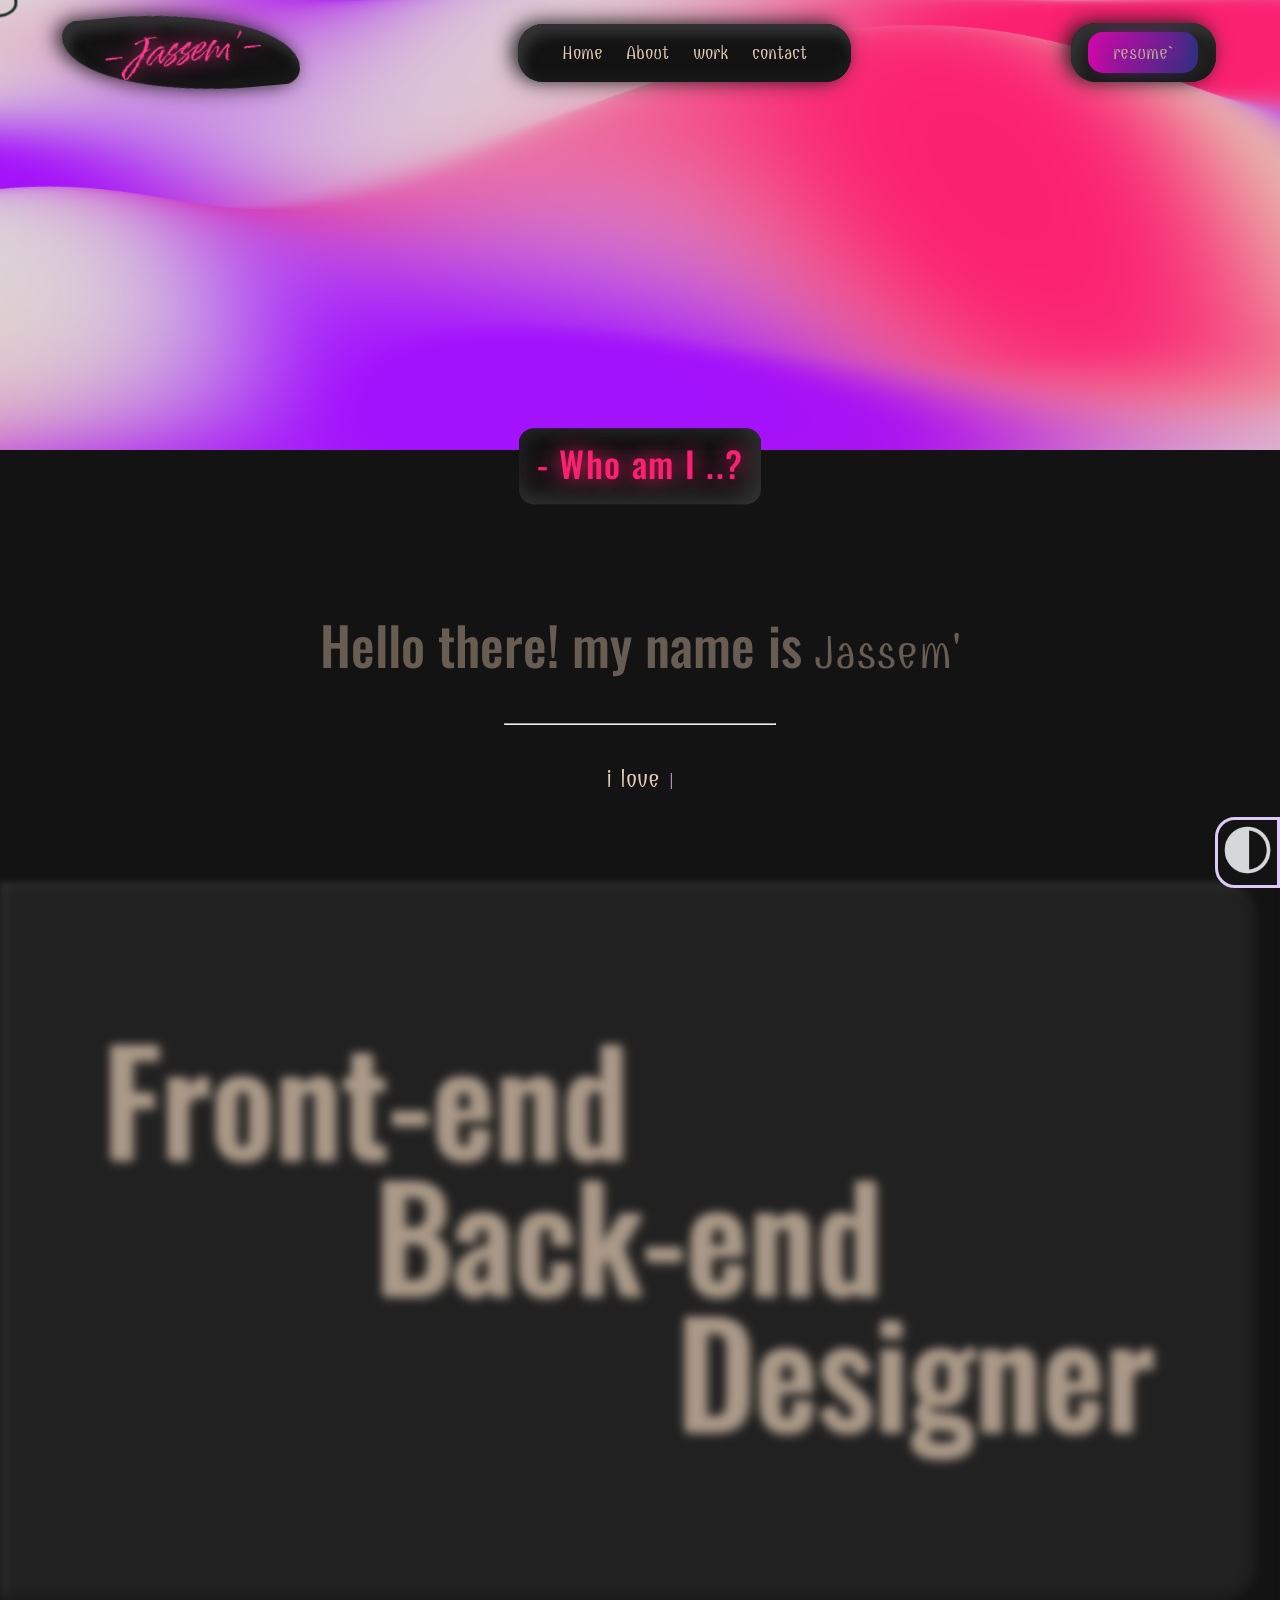
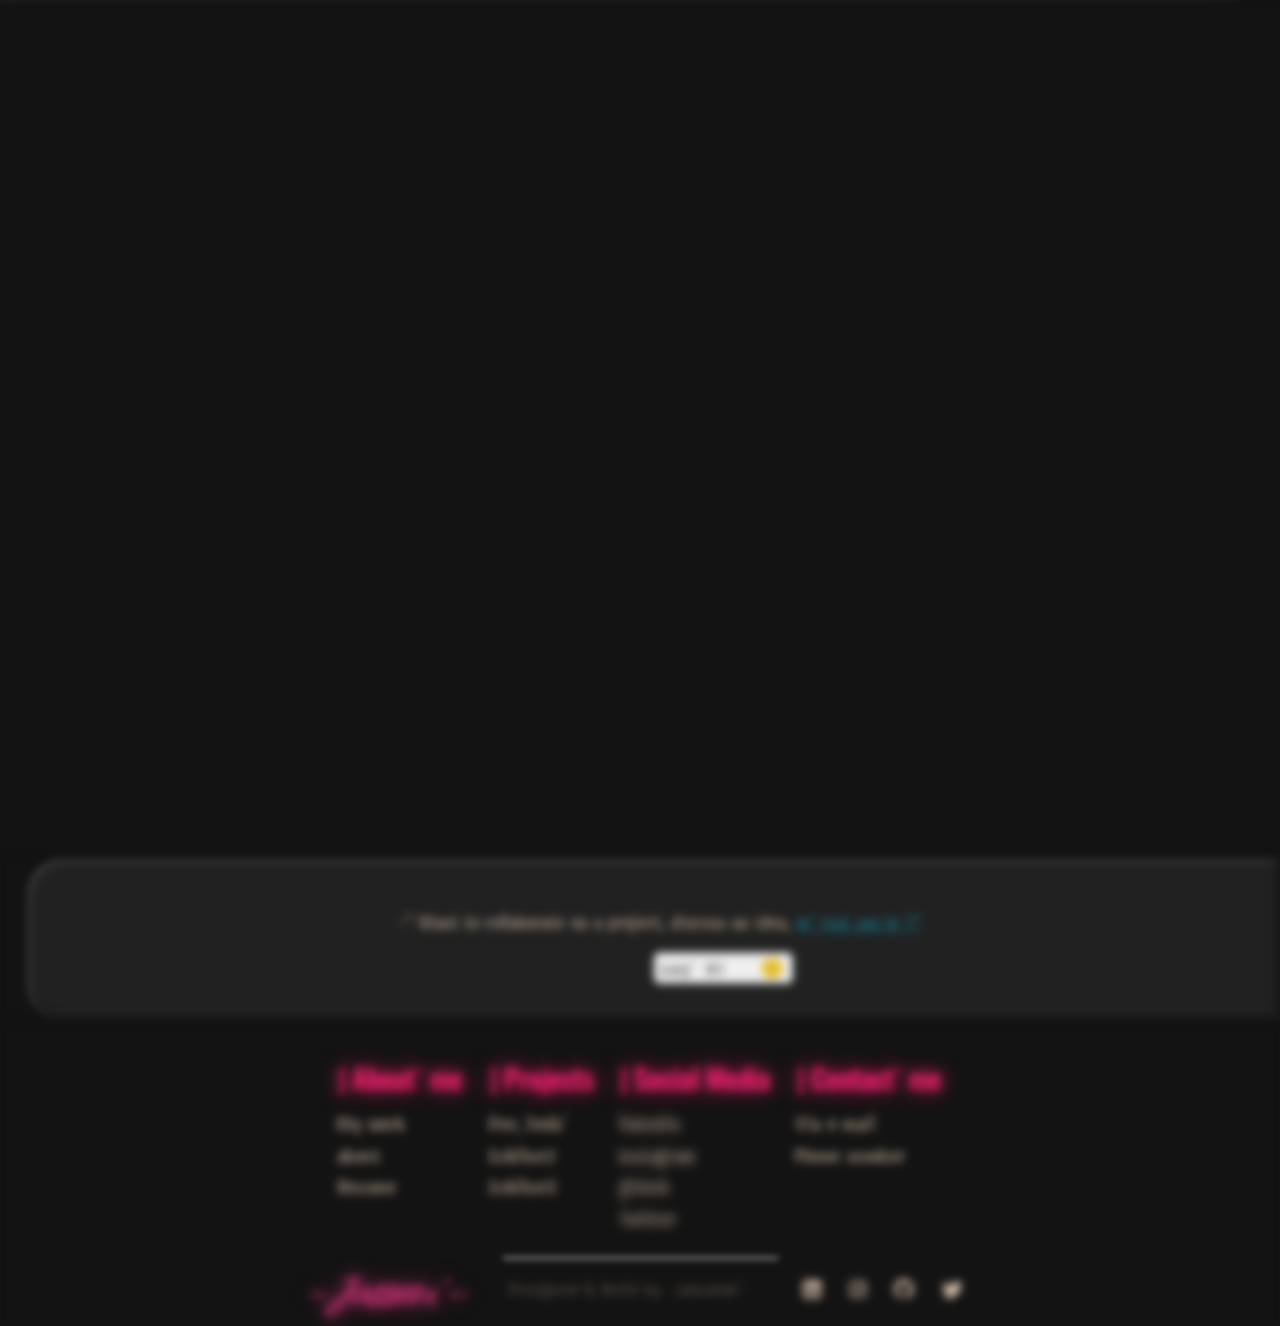
==== commit ef86baf7: "fix about (didn't like it)" ====
--- a/index.html
+++ b/index.html
@@ -82,7 +82,7 @@
         <p class="hello">Hello there! my name is <span class="JG">Jassem'</span> </p>
       </div>
       <hr class="hr">
-      <p class="typeParagraph fadeOut" style="--AnimDelay:5">i love  <span id="typewriter"></span><span id="About-cursor">|</span></p>
+      <p class="typeParagraph fadeOut" style="--AnimDelay:3">i love  <span id="typewriter"></span><span id="About-cursor">|</span></p>
     </div>
     <div class="about-container-bg fadeOut" id="about">
       <div class="about-me_content">
--- a/css/MAIN.css
+++ b/css/MAIN.css
@@ -48,6 +48,7 @@
 body::-webkit-scrollbar {
     display: none;
 }
+
 ::selection{
     color: var(--Secondary-bg);
     background: var(--light);
--- a/css/ABOUT.css
+++ b/css/ABOUT.css
@@ -164,8 +164,9 @@
         opacity: .7;
         height: calc(100% + 5em);
         width: calc(100% + 5em);
+        z-index: 0;
     }
-    .profs{translate: 50rem;}
+    .profs{translate: 50rem;z-index: 1;}
 
     .profs:nth-child(1){
         translate: 0 -200%;
